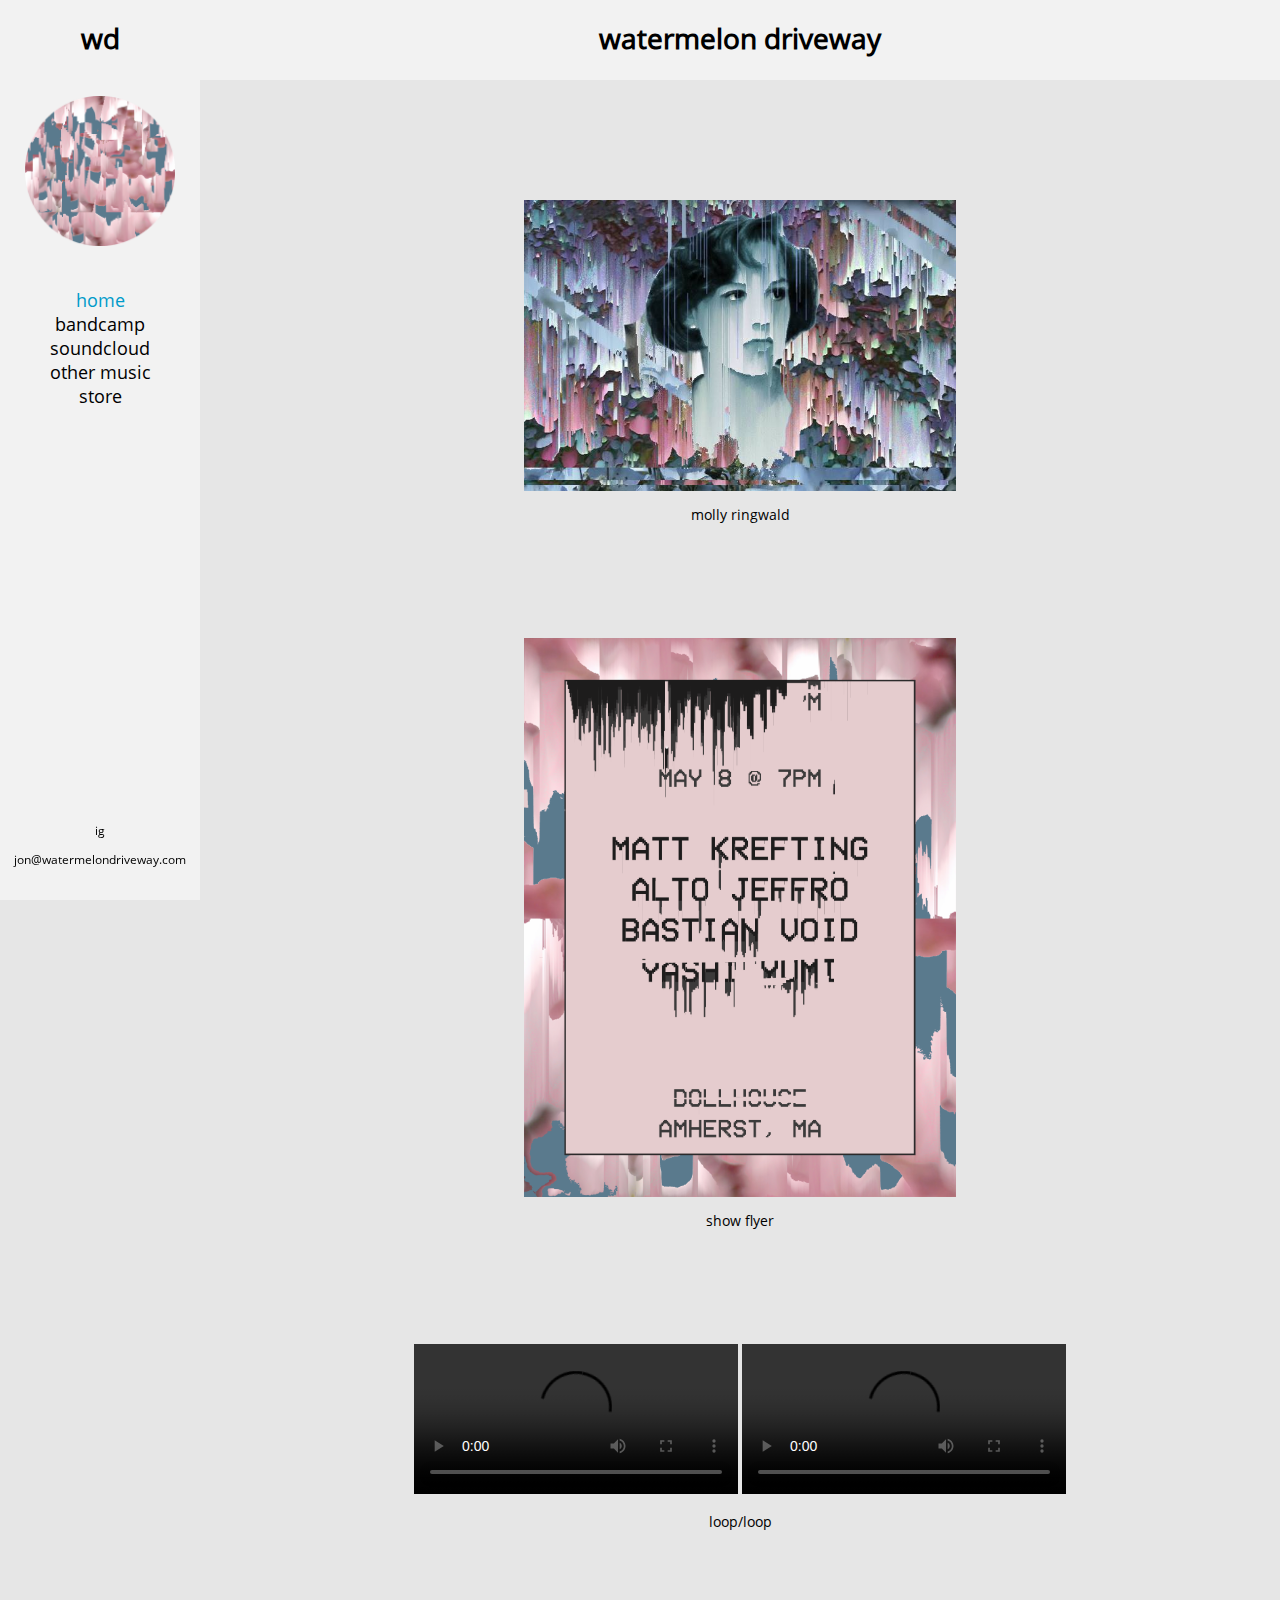
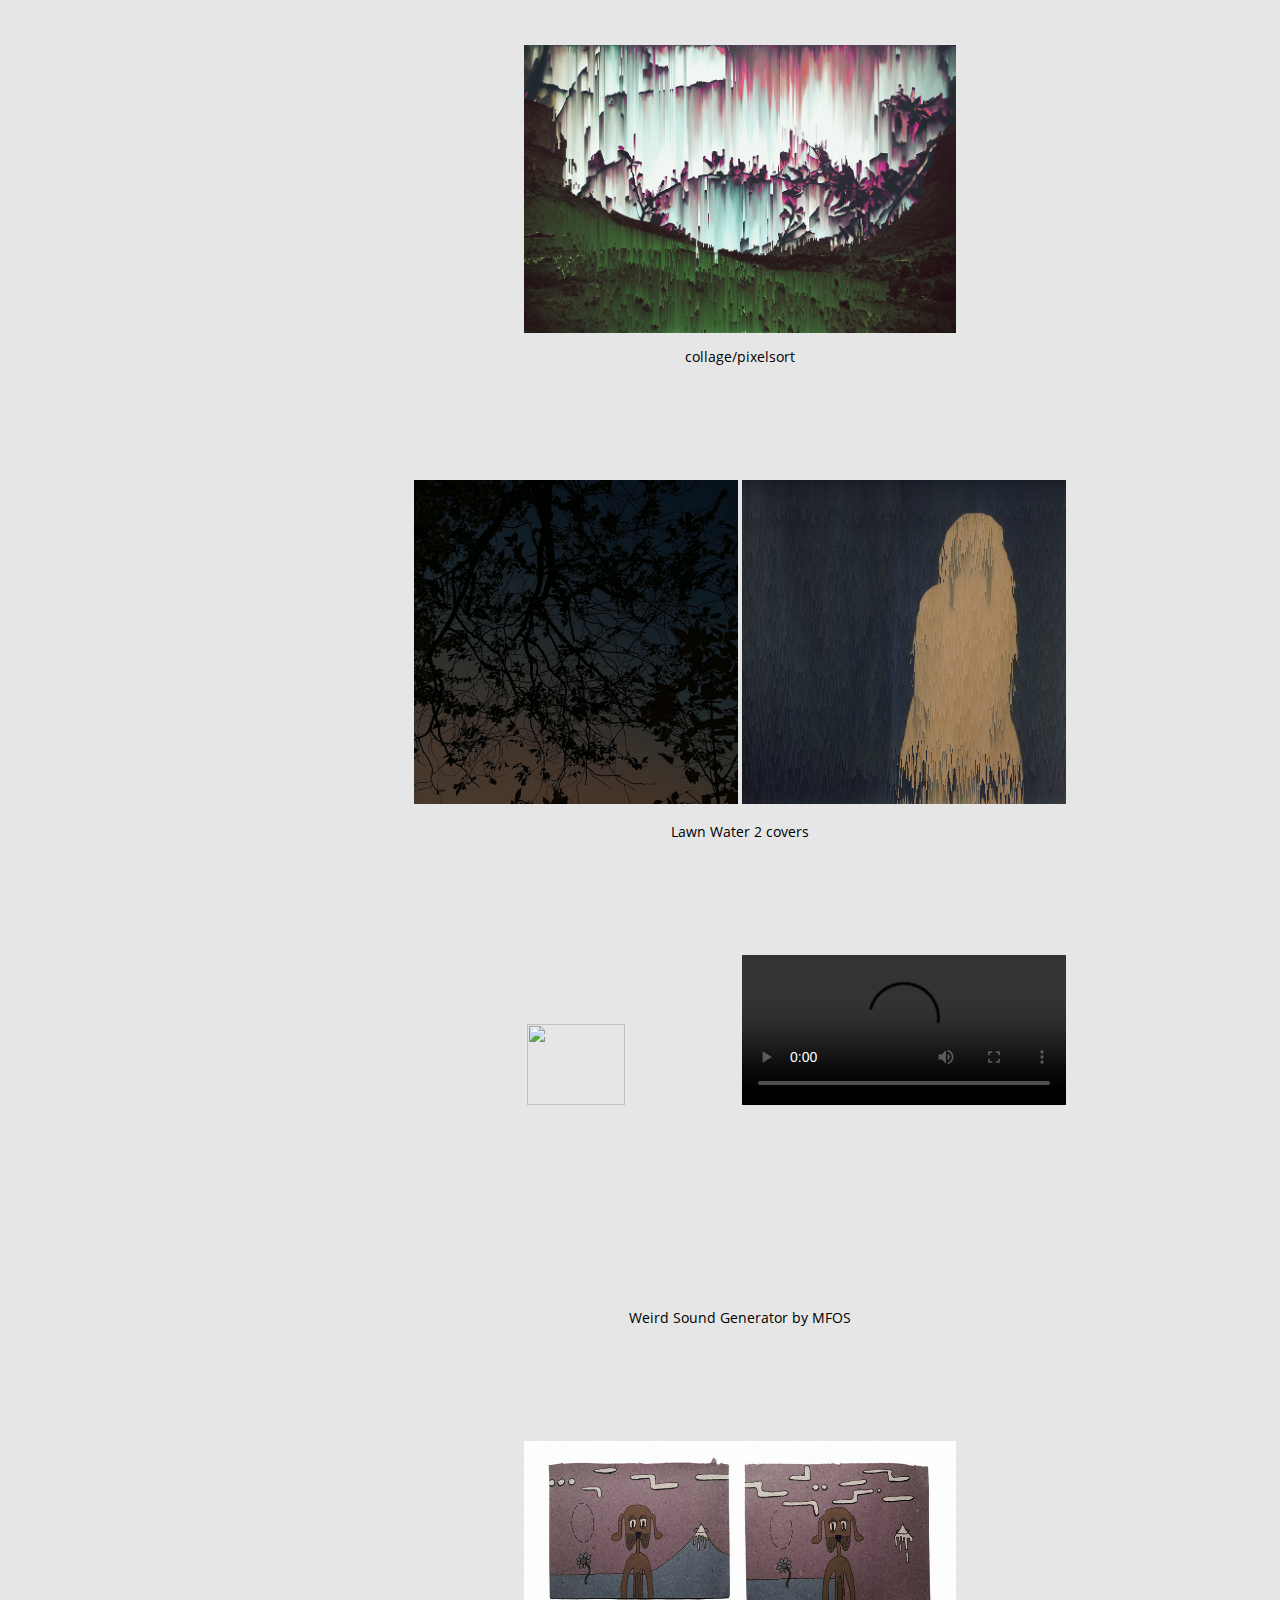
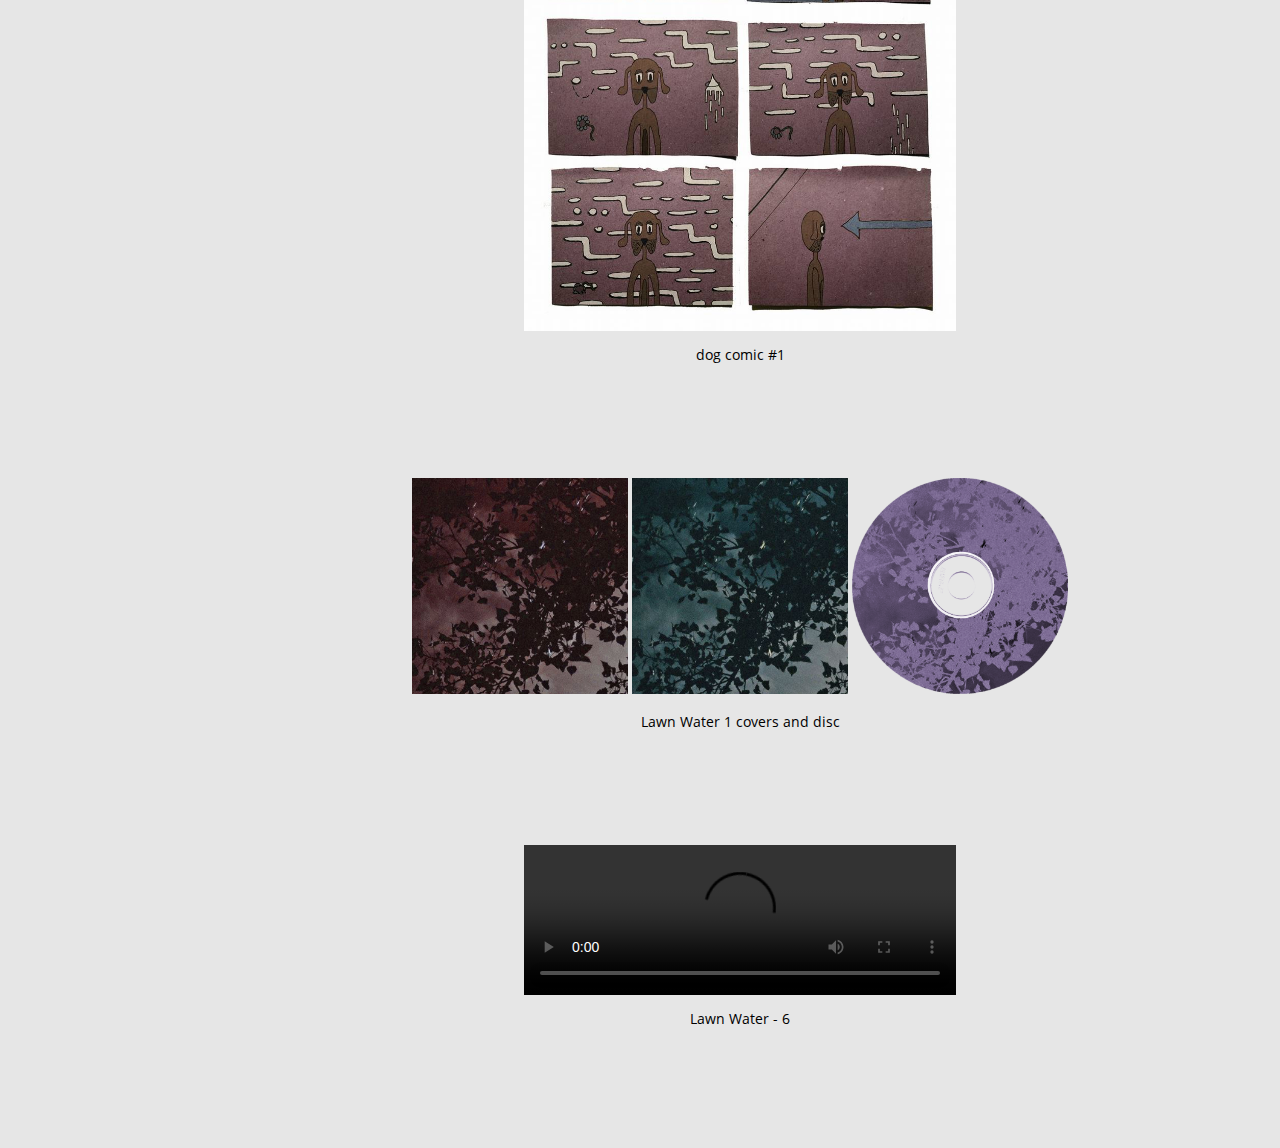
==== index.html @ d40a21fe "change" ====
<html>

<head>

    <title>watermelon driveway</title>

    <link rel="stylesheet" type="text/css" href="style.css">
    <link rel="stylesheet" type="text/css" href="lightbox/source/jquery.fancybox.css?v=2.1.5" >

    <script type="text/javascript" src="http://code.jquery.com/jquery-latest.min.js">
    </script>
    
    <script type="text/javascript" src="lightbox/source/jquery.fancybox.pack.js?v=2.1.5">
    </script>

    <script type="text/javascript">
        $(document).ready(function () {
        $(".fancybox").fancybox();
        });
    </script>

</head>

<body bgcolor="#e6e6e6">
    
    <div id="header">
    
        <h1>watermelon driveway</h1>

    </div>
    
    <div id="parent">

        <div id="sidebar">

            <h1>wd</h1>

                <div id="sbimg">

                    <img src="images/sbi2.png">
                
               </div>
               
                    <p style="font-size: 18">
                    <br><a href="http://watermelondriveway.com"><span class="currentLink">home</span></a>
                    <br><a href="http://www.lawnwater.bandcamp.com/">bandcamp</a>
                    <br><a href="https://soundcloud.com/lawn-water">soundcloud</a>
                    <br><a href="http://music.watermelondriveway.com">other music</a>
                    <br><a href="http://store.watermelondriveway.com">store</a>
                    </p>

                <div id="bottom">

                    <a href="https://www.instagram.com/lawnwater/">ig</a>
                    <p>jon@watermelondriveway.com

                </div>

            </div>

            <div id="main-content">


                <span id="i1">
                <a class="fancybox" href="images/mr.jpg"><img src="images/mr.jpg"></a>
                    
                    <p>molly ringwald<p>


                <span id="i1">
                <a class="fancybox" href="images/flier.png"><img src="images/flier.png"></a>
                    
                    <p>show flyer<p>

                <span id="v2"> 
                <video controls loop preload="auto">
                <source src="videos/dance.mp4" type="video/mp4">
                </video>

                <span id="v2"> 
                <video controls loop preload="auto">
                <source src="videos/dancedrums.mp4" type="video/mp4">
                </video>

                    <p>loop/loop<p>
                                
                <span id="bimg">
                <a class="fancybox" href="images/psl.png"><img src="images/psl.png"></a>
                    
                    <p>collage/pixelsort<p>

                    
                <span id="i2">
                <a class="fancybox" href="images/lawnwater2.jpg"><img src="images/lawnwater2.jpg"></a>
                <a class="fancybox" href="images/girl.jpg"><img src="images/girl.jpg"></a>
                                                
                    <p>Lawn Water 2 covers<p>

                <span id="i2">
                <a class="fancybox" href="images/wsg.jpg"><img src="images/wsg.jpg"></a>
                                                       


                <span id="v2"> 
                <video controls loop preload="auto">
                <source src="videos/wsg.mov" type="video/mp4">
                </video>
                                                 <p>Weird Sound Generator by MFOS<p>                       
                <span id="i1">
                <a class="fancybox" href="images/dogcomic.jpg"><img src="images/dogcomic.jpg"></a>
                                                       
                    <p>dog comic #1<p>
                    
                <span id="i3">  
                <a class="fancybox" href="images/albumartred.png"><img src="images/albumartred.png"></a>
                <a class="fancybox" href="images/albumartblue.png"><img src="images/albumartblue.png"></a>
                <a class="fancybox" href="images/disccover.png"><img src="images/disccover.png"></a>
                                                            
                 <p>Lawn Water 1 covers and disc<p>

                <span id="v1">                                                         
                <video controls preload="auto">
                <source src="videos/lawnwater-6.mp4" type="video/mp4">
                </video>
                    
                <p>Lawn Water - 6<p>

            </div>

        </div>

    </div>

</body>

</html>
---- style.css ----
@font-face { 
    font-family: Open Sans; 
    src: url('OpenSans-Regular.ttf'); 
} 

body {
    padding    : 0;
    margin     : 0;
    text-align : center;
    font-family: 'Open Sans', serif;
    font-size: 14px;
    padding-top: 0;
}

#header {
    position        : absolute;
    top             : 0px;
    left            : 200px;
    right           : 0px;
    height          : 80px;
    background-color: #f2f2f2;
}

#sidebar {
    position        : fixed;
    text-align      : center;
    padding-top     : 0;
    top             : 0px;
    left            : 0px;
    bottom          : 0px;
    width           : 200px;
    background-color: #f2f2f2;
}

#parent {
    margin-top      : 0px;
    margin-bottom   : 120px;
    margin-left     : 200px;
    background-color: #e6e6e6;
}

#main-content {
    margin-top: 100px;
}


#bottom {
    position  : fixed;
    bottom    : 20px;
    text-align: center;
    width     : 200px;
    font-size : 12;
}

#footer {
    text-align: center;
    background:#f2f2f2;
    width:100%;
    height:30px;
    position:fixed;
    bottom:0;
    left:100px;
    right: 200px;
}


#store div {
    display: inline-block;
    margin: 0px;
    width: 300;
    height: 300;
    }

.hidden {
    display: none;
}







img {
    width: 80%;
    margin-top: 30px;
}

#sbimg img {
    width        : 150 !important;
    height       : 150 !important;
    margin-top   : 20 !important;
    margin-bottom: 0 !important;
}

#i1 img {
    margin-top: 100px;
    width: 40%
}

#i2 img {
    margin-top: 100px;
    width: 30%
}

#i3 img {
    margin-top: 100px;
    width: 20%
}

#im img {
    width: 20%
}



table {
    display: inline-block;
    width: 50%;
    max-width: 50%;
    text-align: left;
    padding-bottom: 50;

}

#ti img {
    width:200px; height:auto;
}



td, th {
  width: 50%;
  padding: 20px;
}



#v1 video {
    margin-top: 100;
    width: 40%;
}

#v2 video {
    margin-top: 100;
    width: 30%;
}



audio {
    width: 80%;
    background-color: #f2f2f2;
}



a:link {
    color          : #000;
    text-decoration: none;
}

a:visited {
    color: #000;
}

a:hover {
    color: #009BCA;
}

.currentLink {
    color: #009BCA;
}
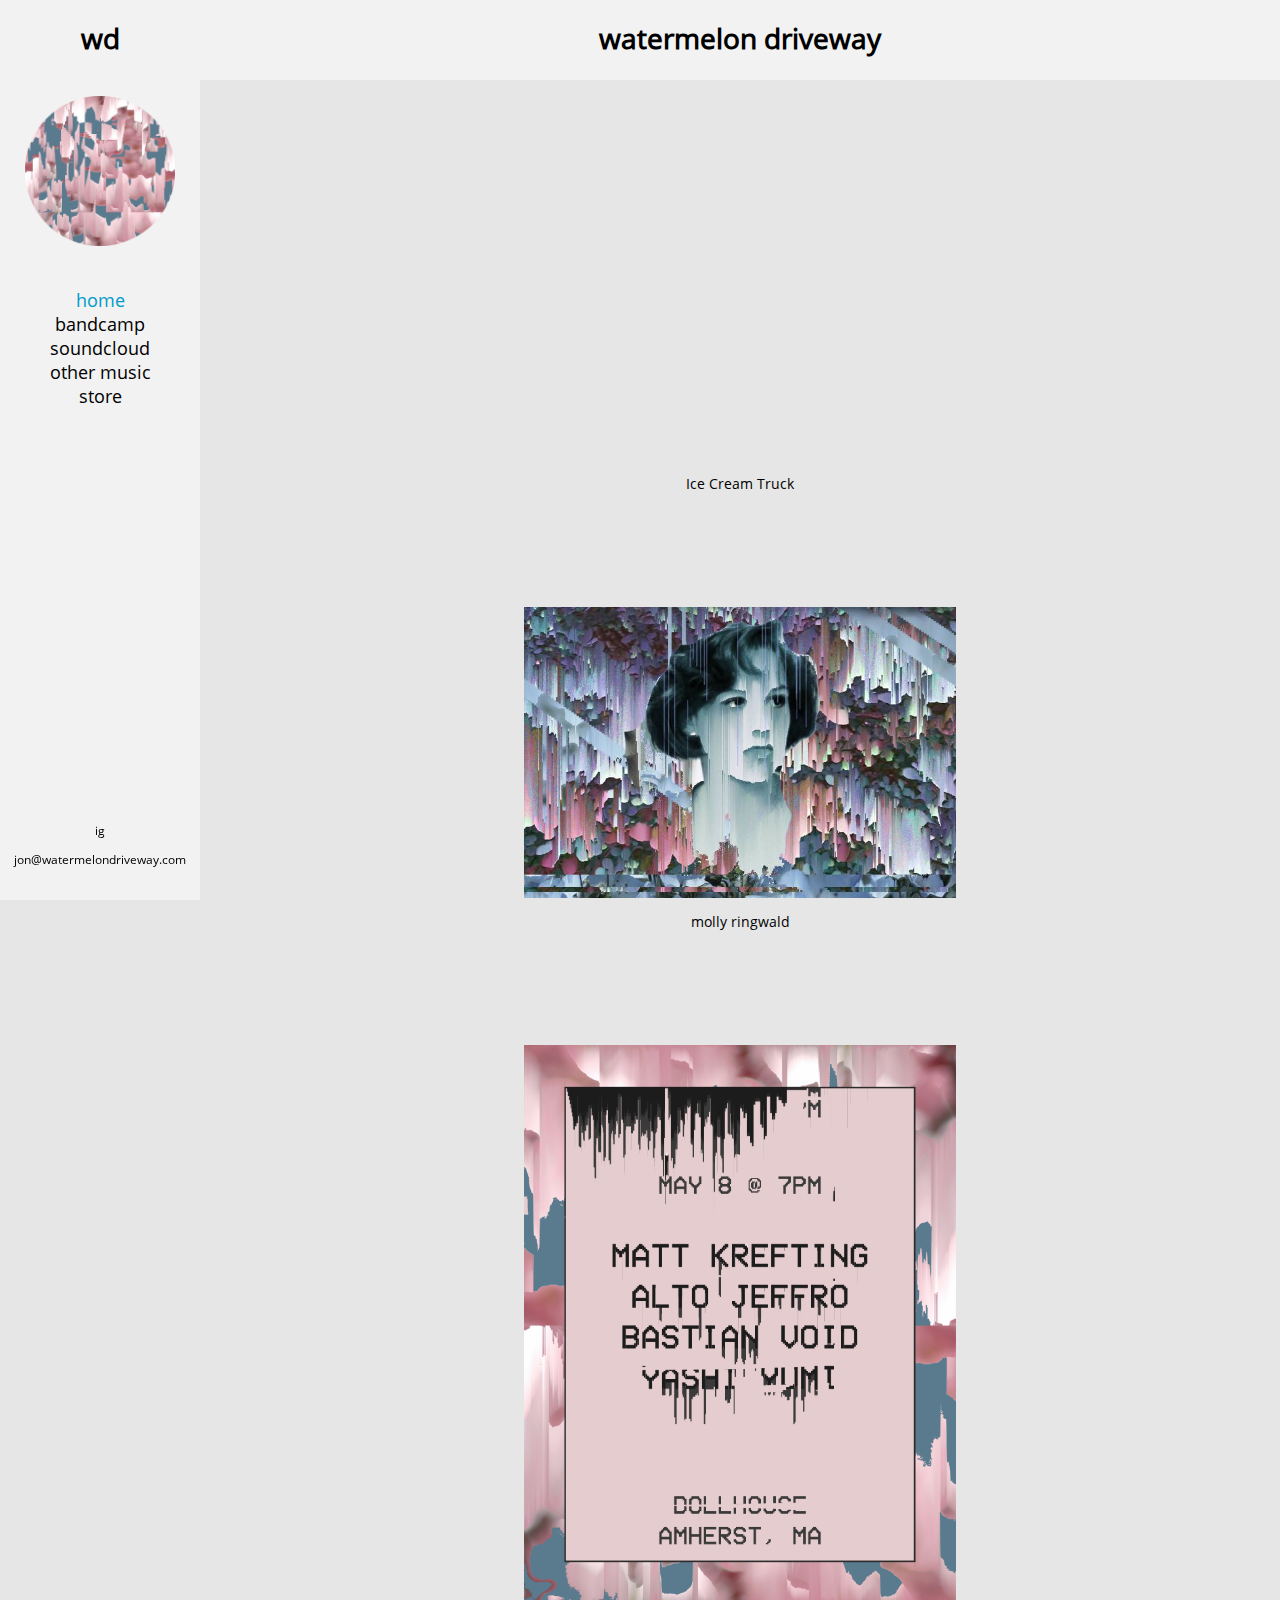
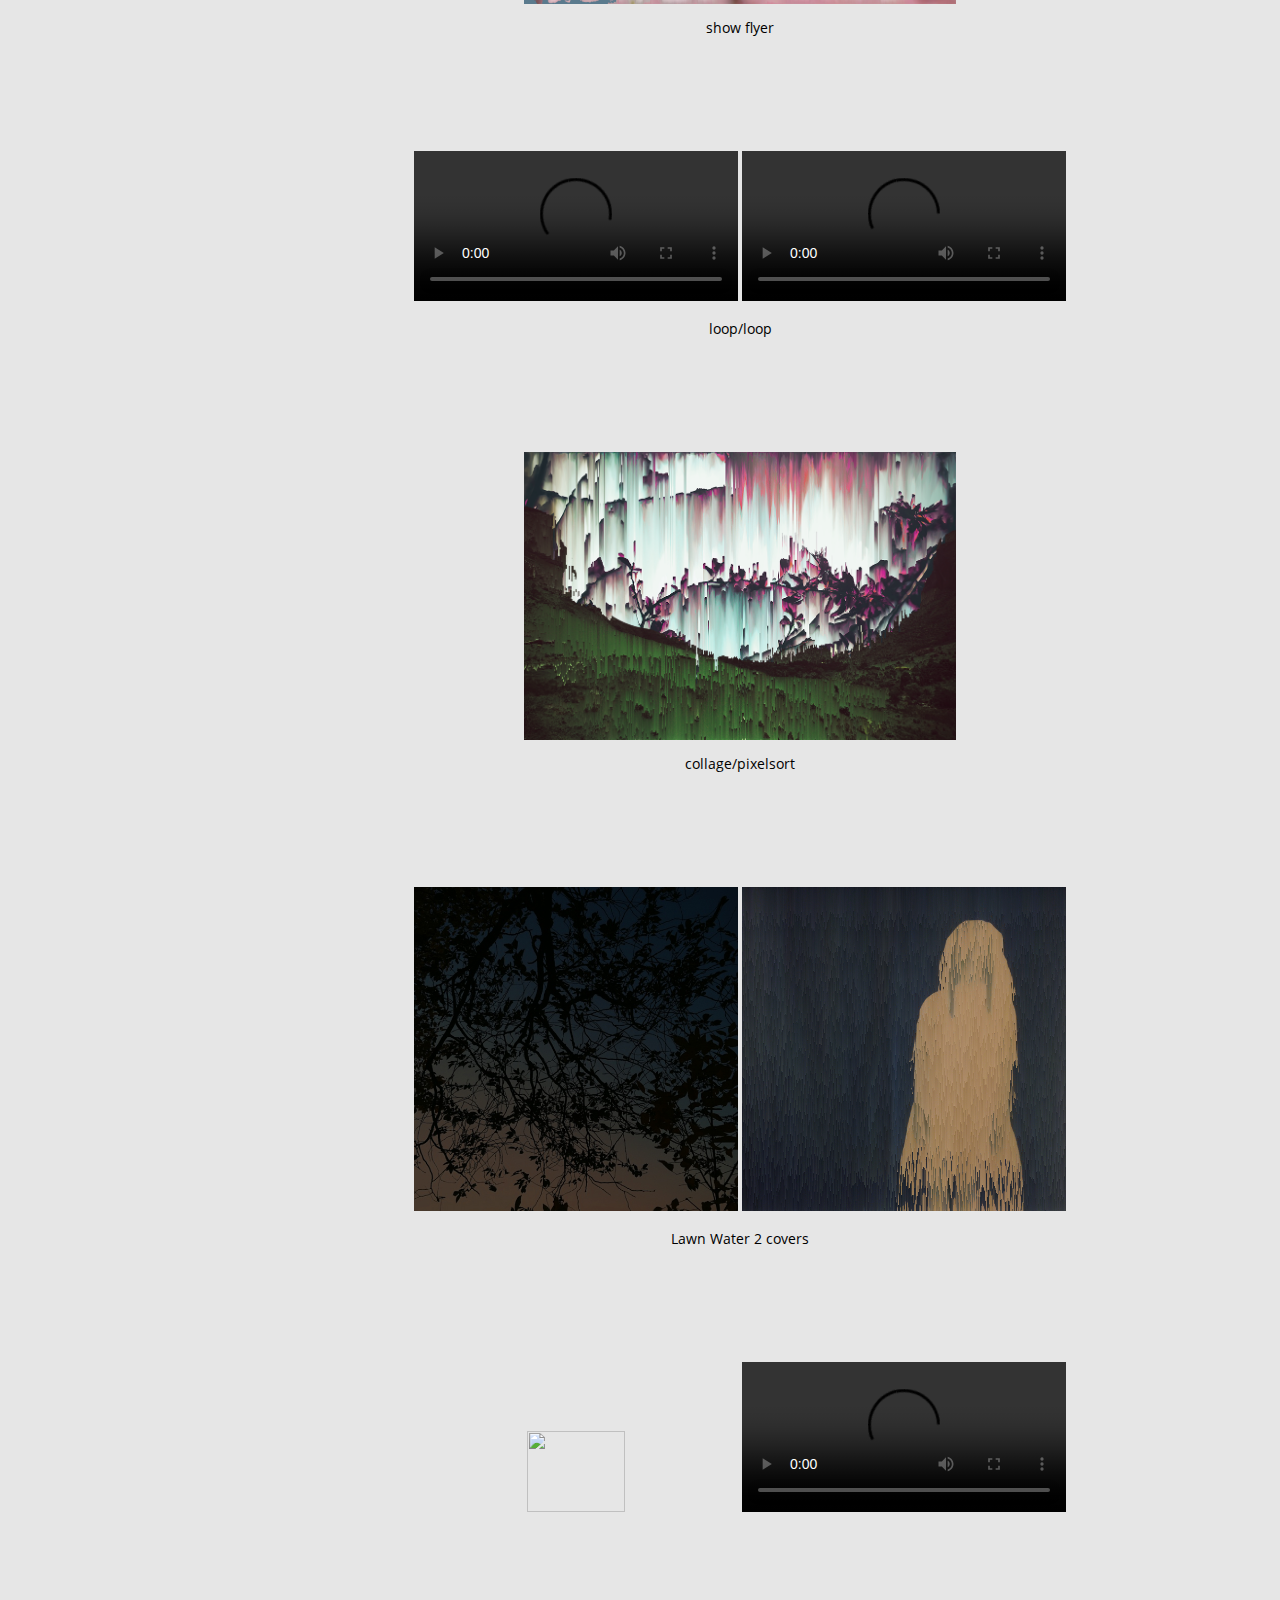
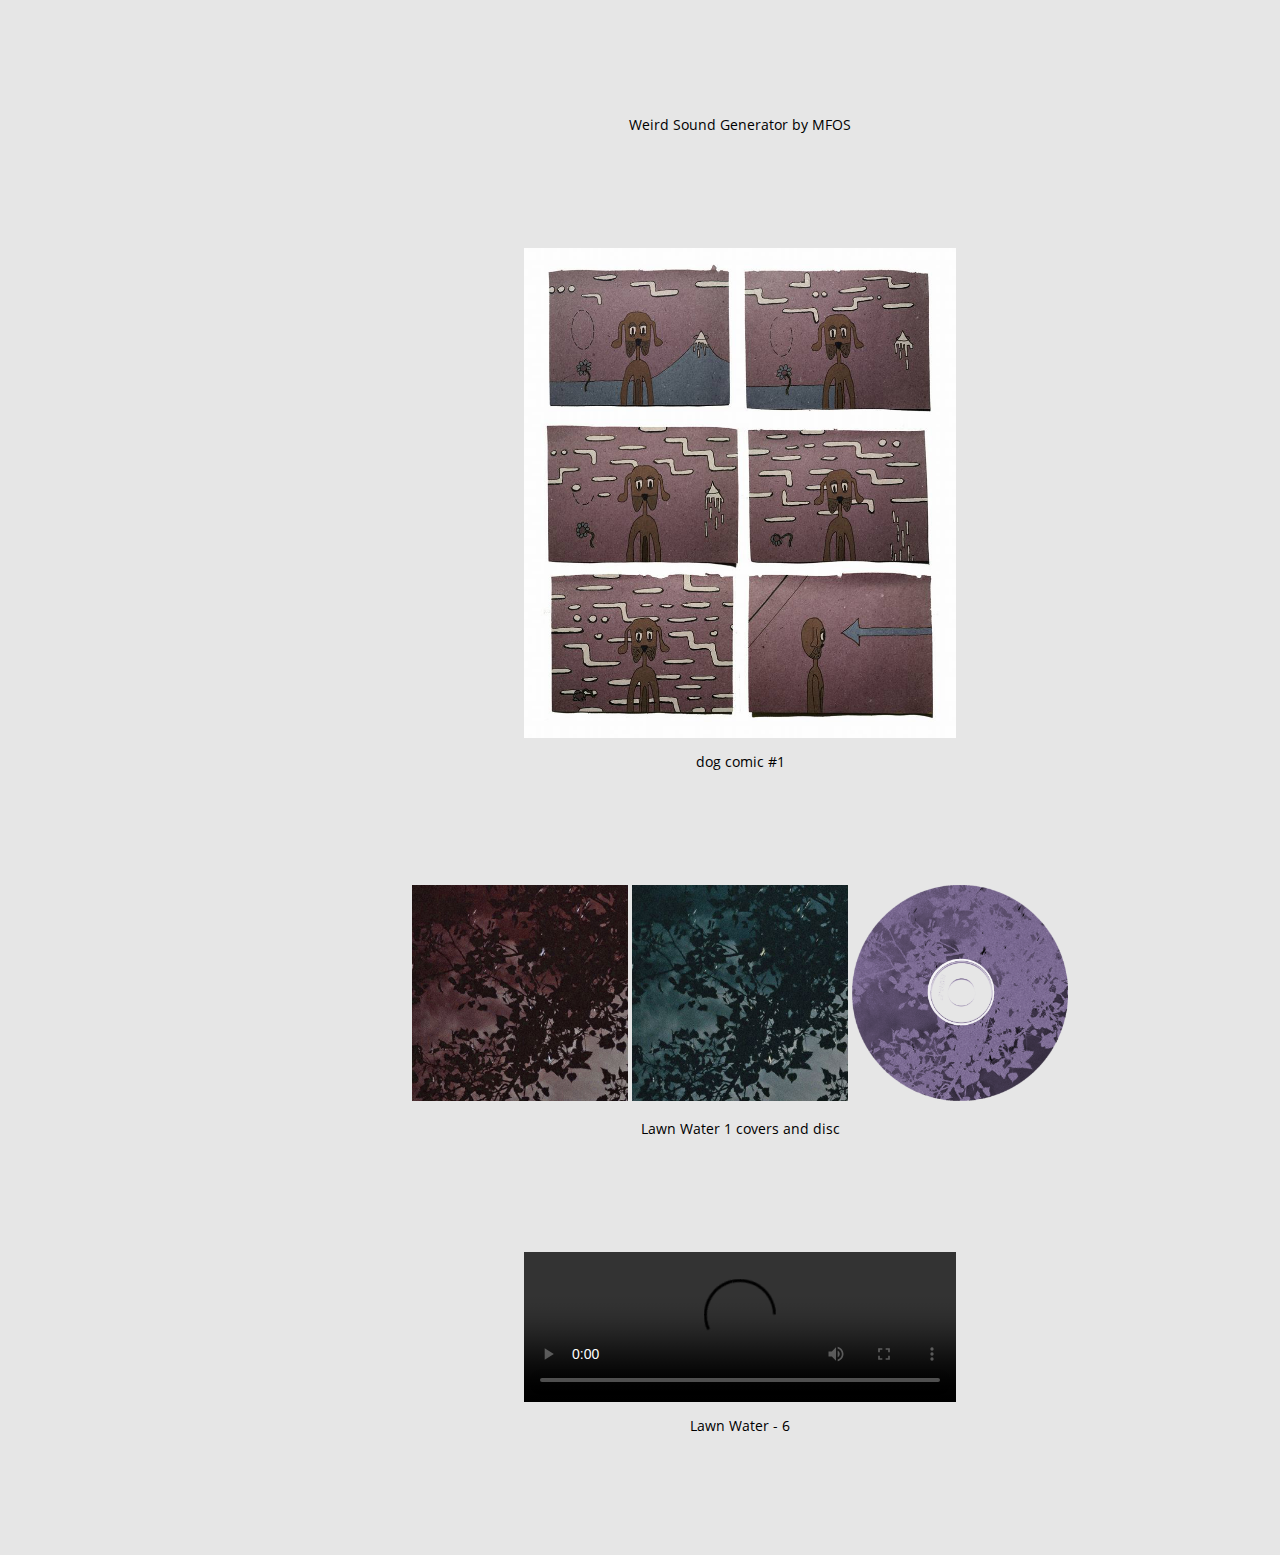
==== commit 17a25d58: "change" ====
--- a/index.html
+++ b/index.html
@@ -29,7 +29,7 @@
 
     </div>
     
-    <div id="parent">
+        <div id="parent">
 
         <div id="sidebar">
 
@@ -61,6 +61,16 @@
             <div id="main-content">
 
 
+
+
+                                                                        
+                
+                <iframe width="40%" height="40%" src="https://www.youtube.com/embed/bNFXqXHmXXs" frameborder="0" allowfullscreen></iframe>
+                
+                    
+                <p>Ice Cream Truck<p>
+
+
                 <span id="i1">
                 <a class="fancybox" href="images/mr.jpg"><img src="images/mr.jpg"></a>
                     
@@ -84,7 +94,7 @@
 
                     <p>loop/loop<p>
                                 
-                <span id="bimg">
+                <span id="i1">
                 <a class="fancybox" href="images/psl.png"><img src="images/psl.png"></a>
                     
                     <p>collage/pixelsort<p>
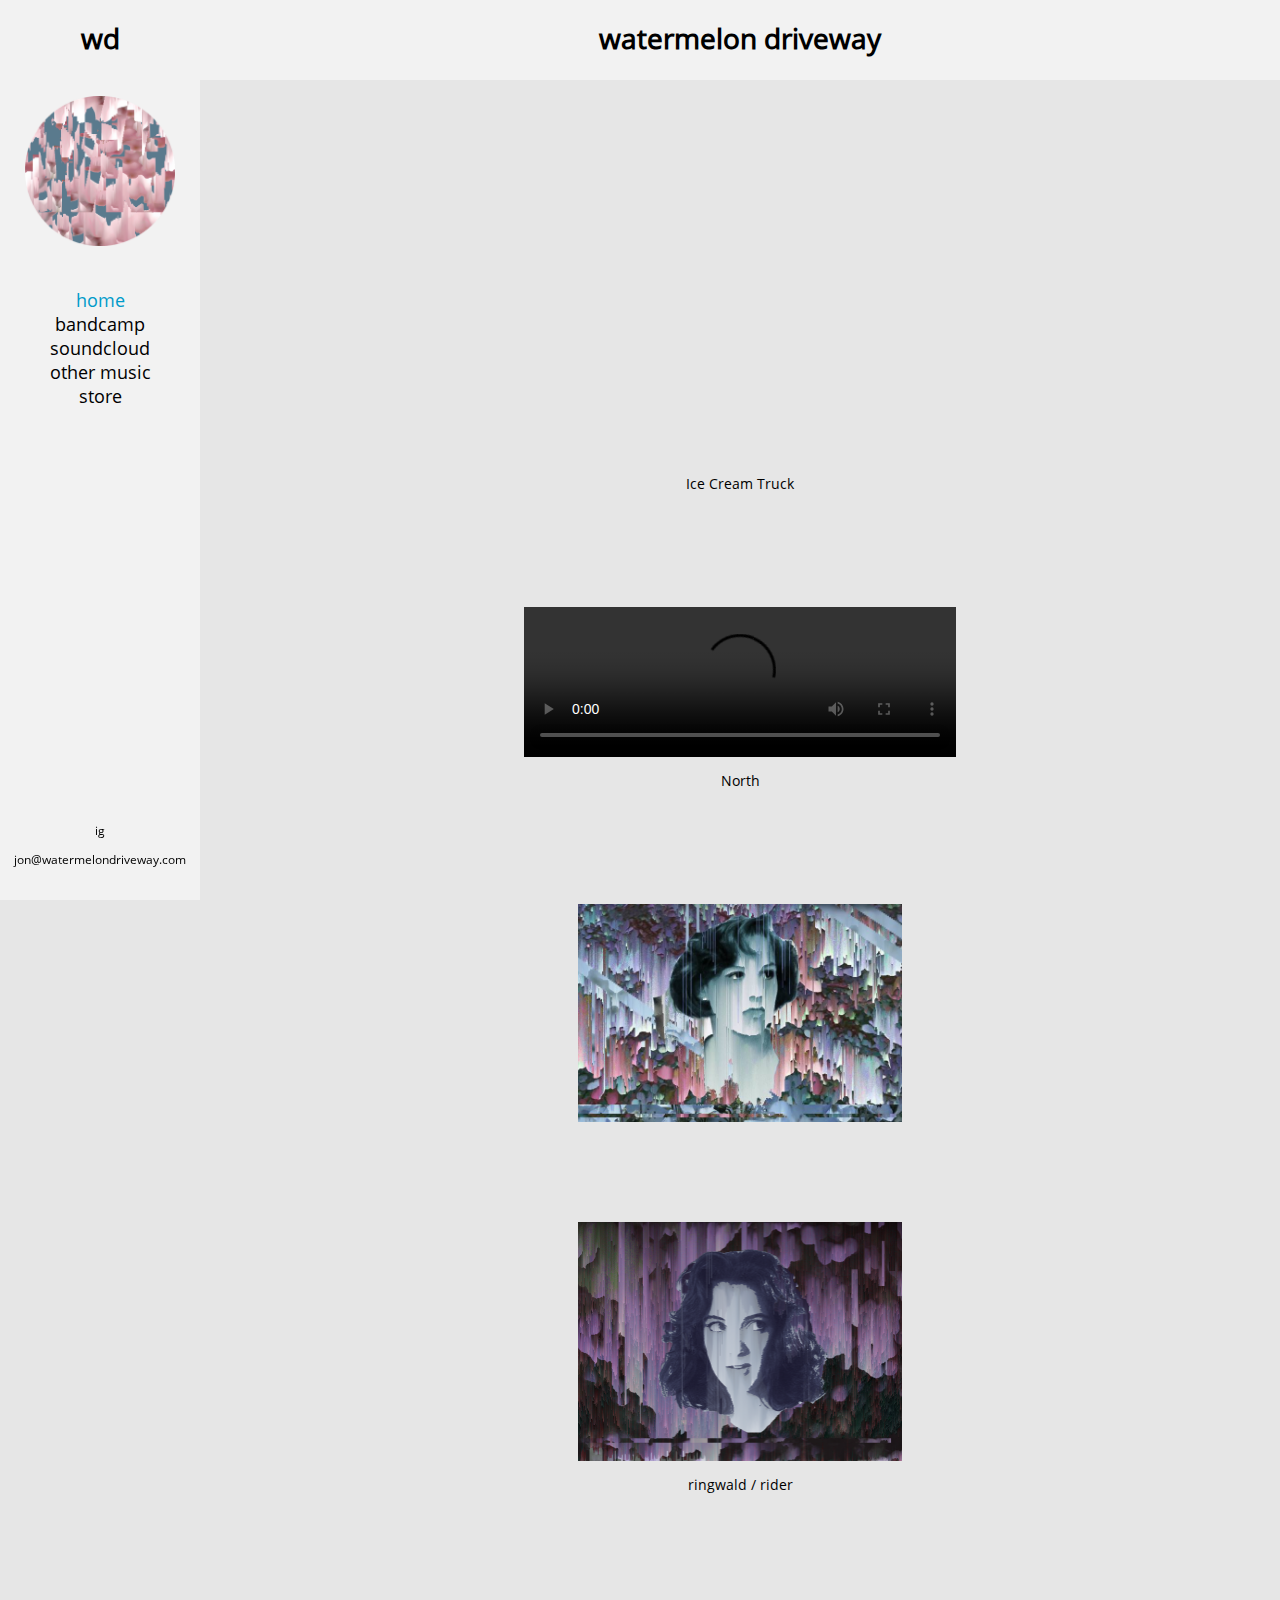
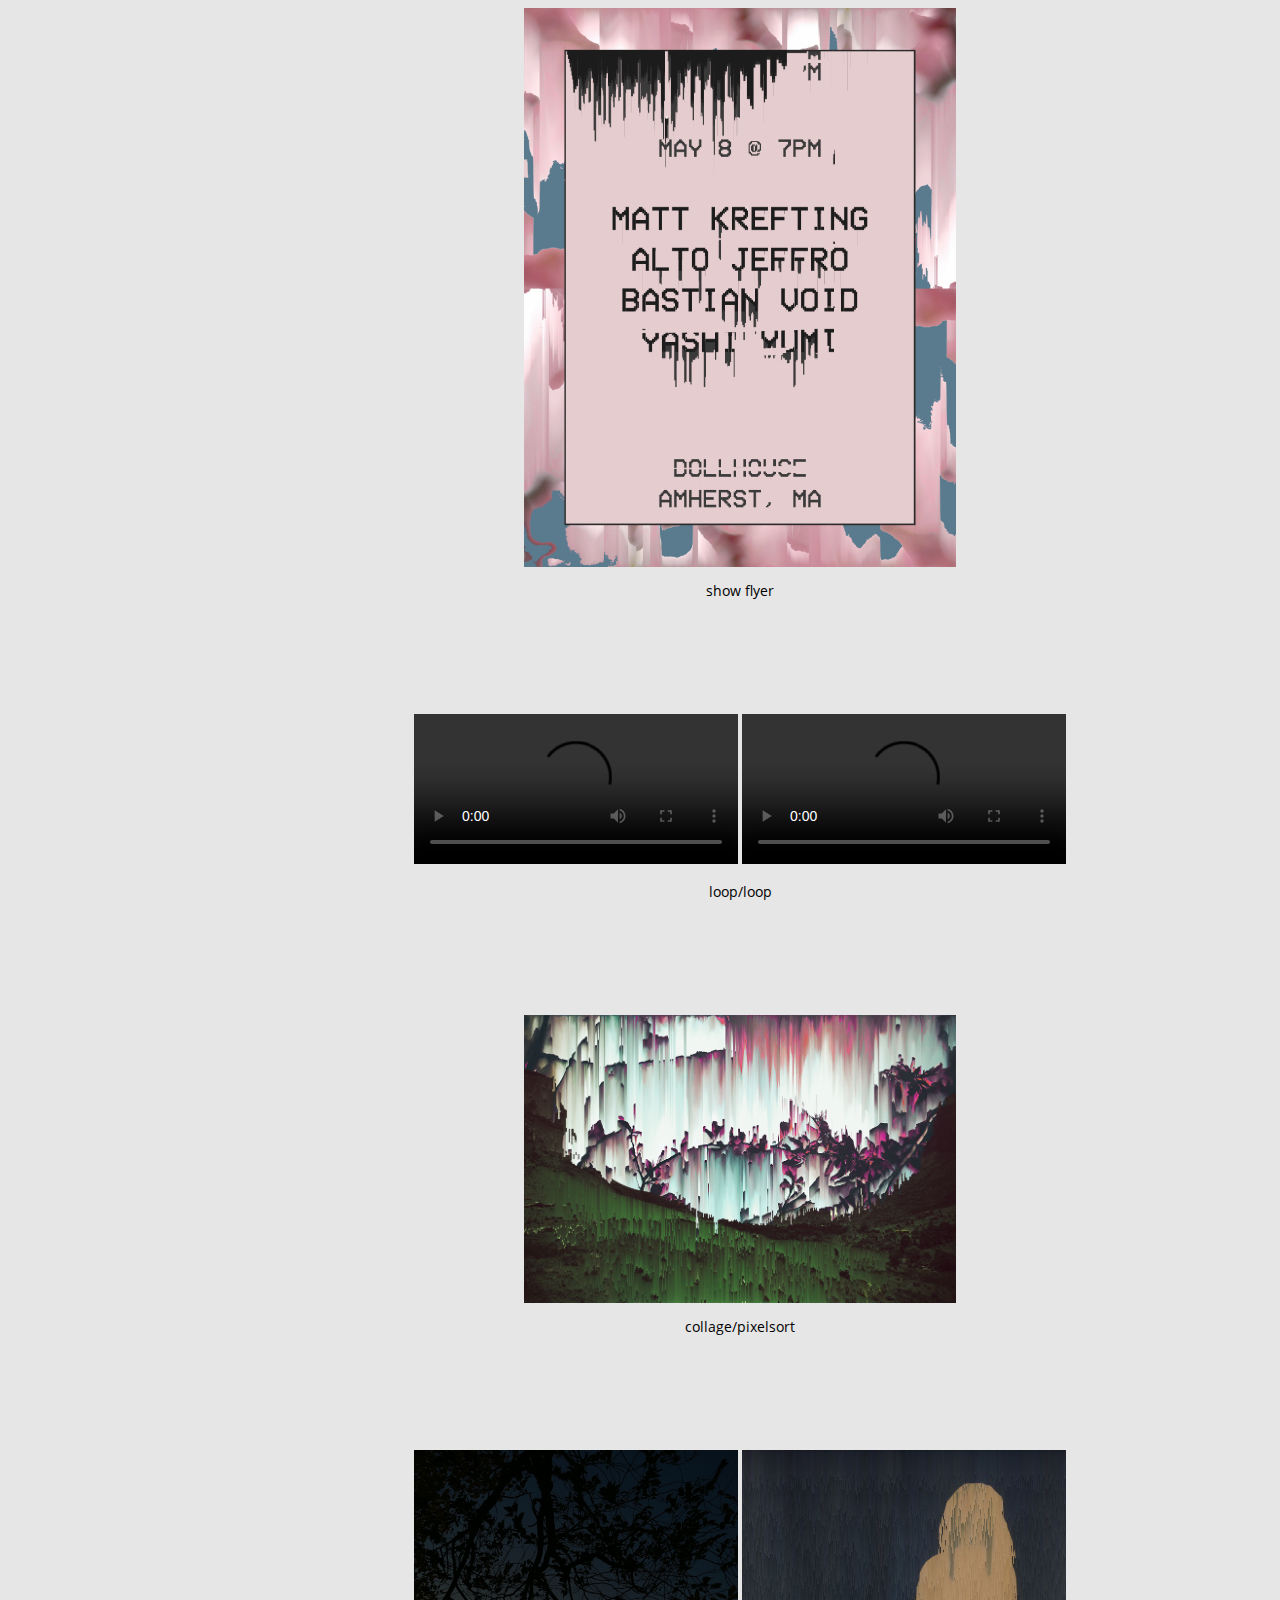
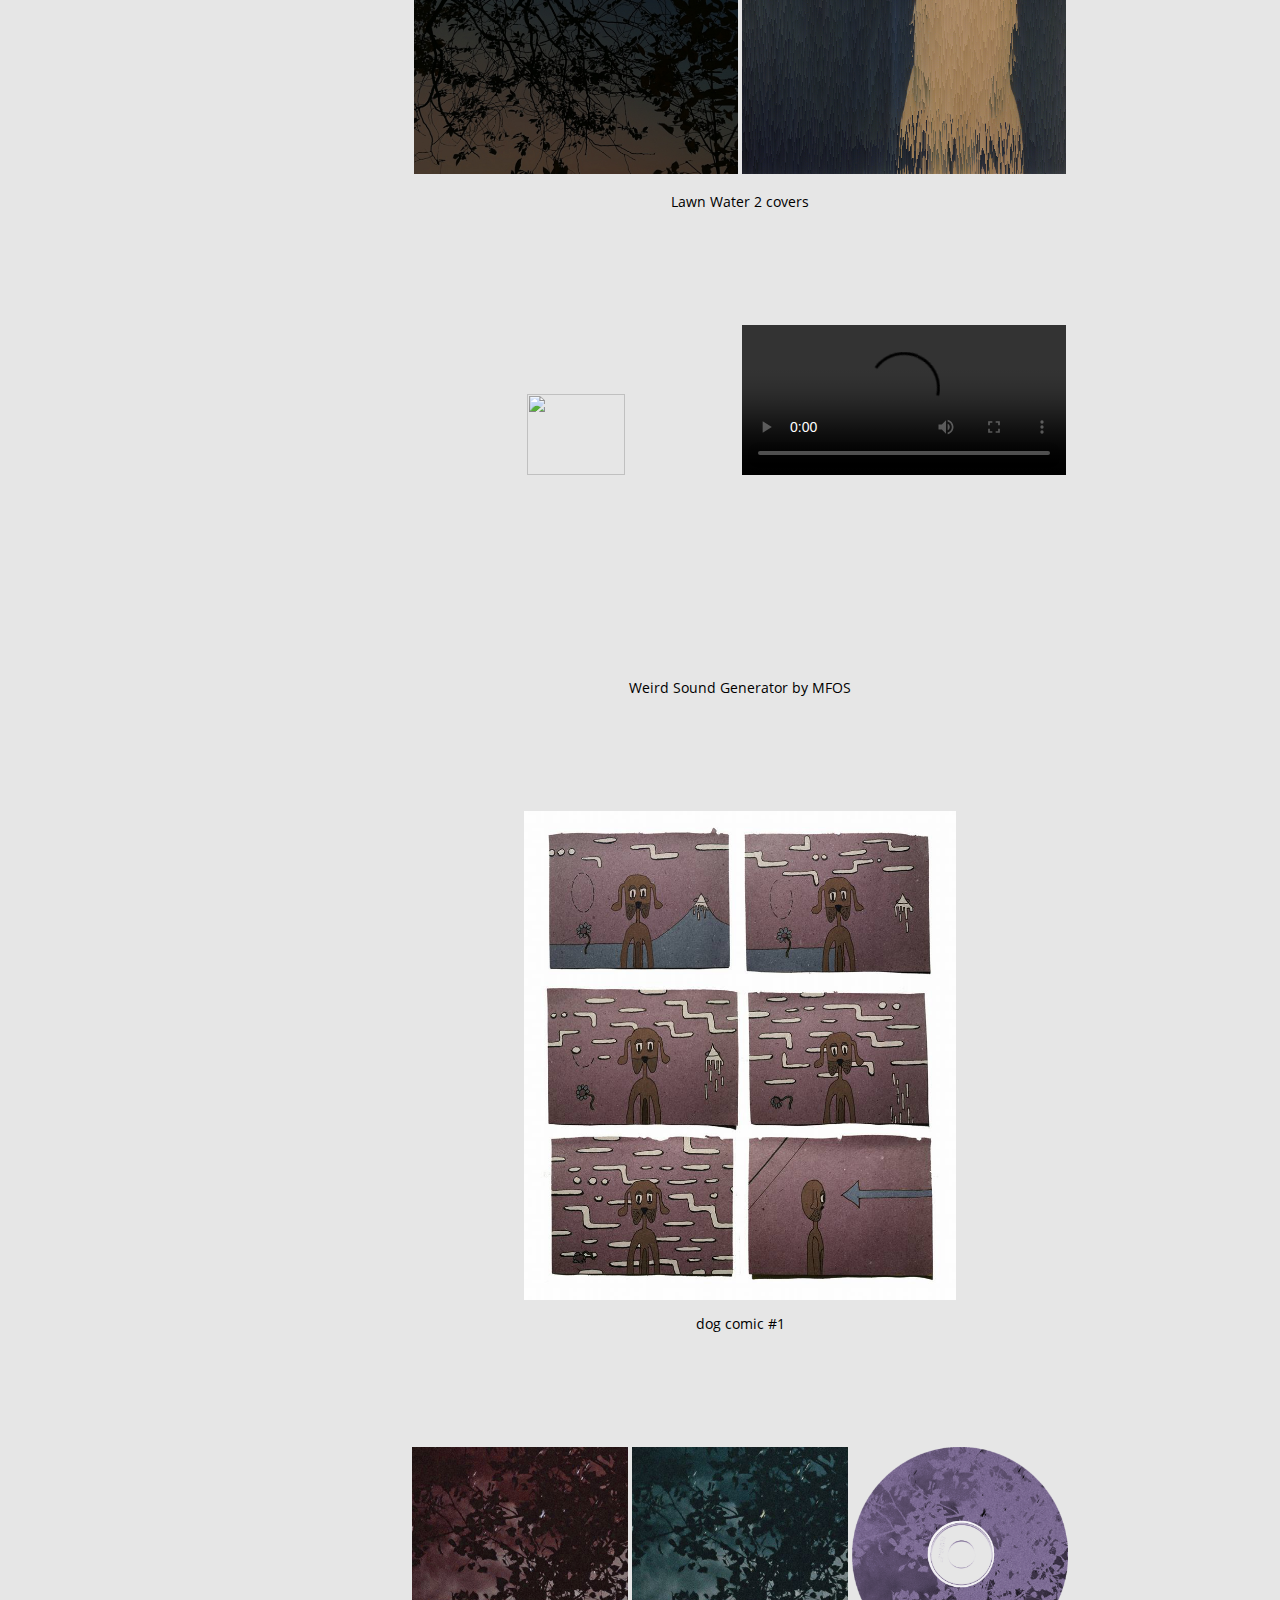
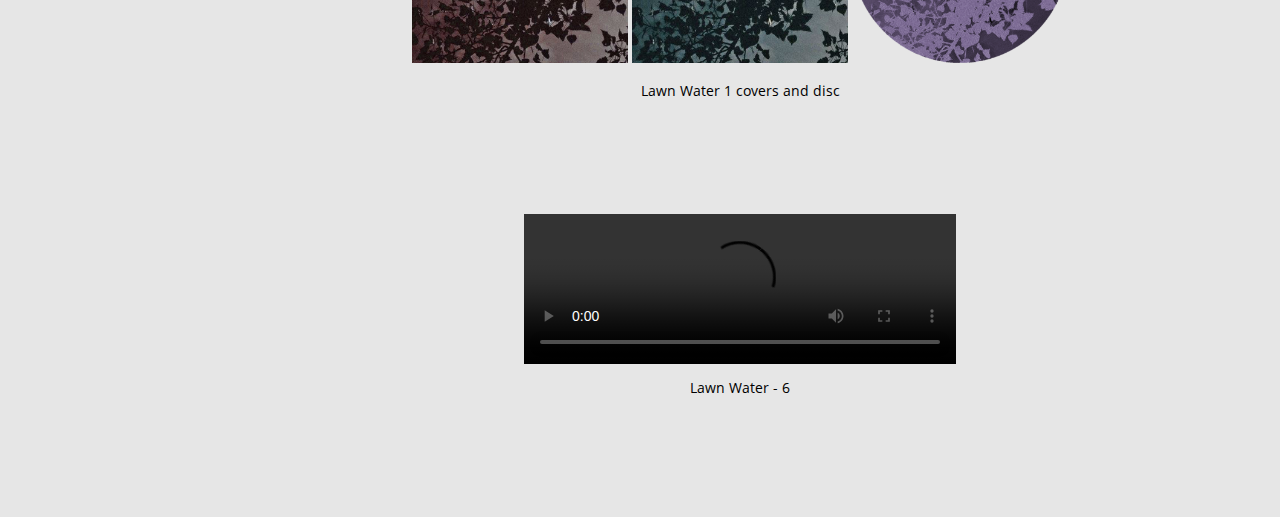
==== commit 09f47601: "change" ====
--- a/index.html
+++ b/index.html
@@ -71,10 +71,18 @@
                 <p>Ice Cream Truck<p>
 
 
-                <span id="i1">
-                <a class="fancybox" href="images/mr.jpg"><img src="images/mr.jpg"></a>
+                <span id="v1">                                                         
+                <video controls loop preload="auto">
+                <source src="videos/north.mp4" type="video/mp4">
+                </video>
                     
-                    <p>molly ringwald<p>
+                <p>North<p>
+
+
+                <span id="i2">
+                <a class="fancybox" href="images/mr.jpg"><img src="images/mr.jpg"></a><br>
+                <a class="fancybox" href="images/rider2.png"><img src="images/rider2.png"></a>
+                    <p>ringwald / rider<p>
 
 
                 <span id="i1">
--- a/style.css
+++ b/style.css
@@ -74,10 +74,6 @@
 .hidden {
     display: none;
 }
-
-
-
-
 
 
 
@@ -172,3 +168,18 @@
     color: #009BCA;
 }
 
+
+
+
+
+
+
+
+
+
+
+
+
+
+
+
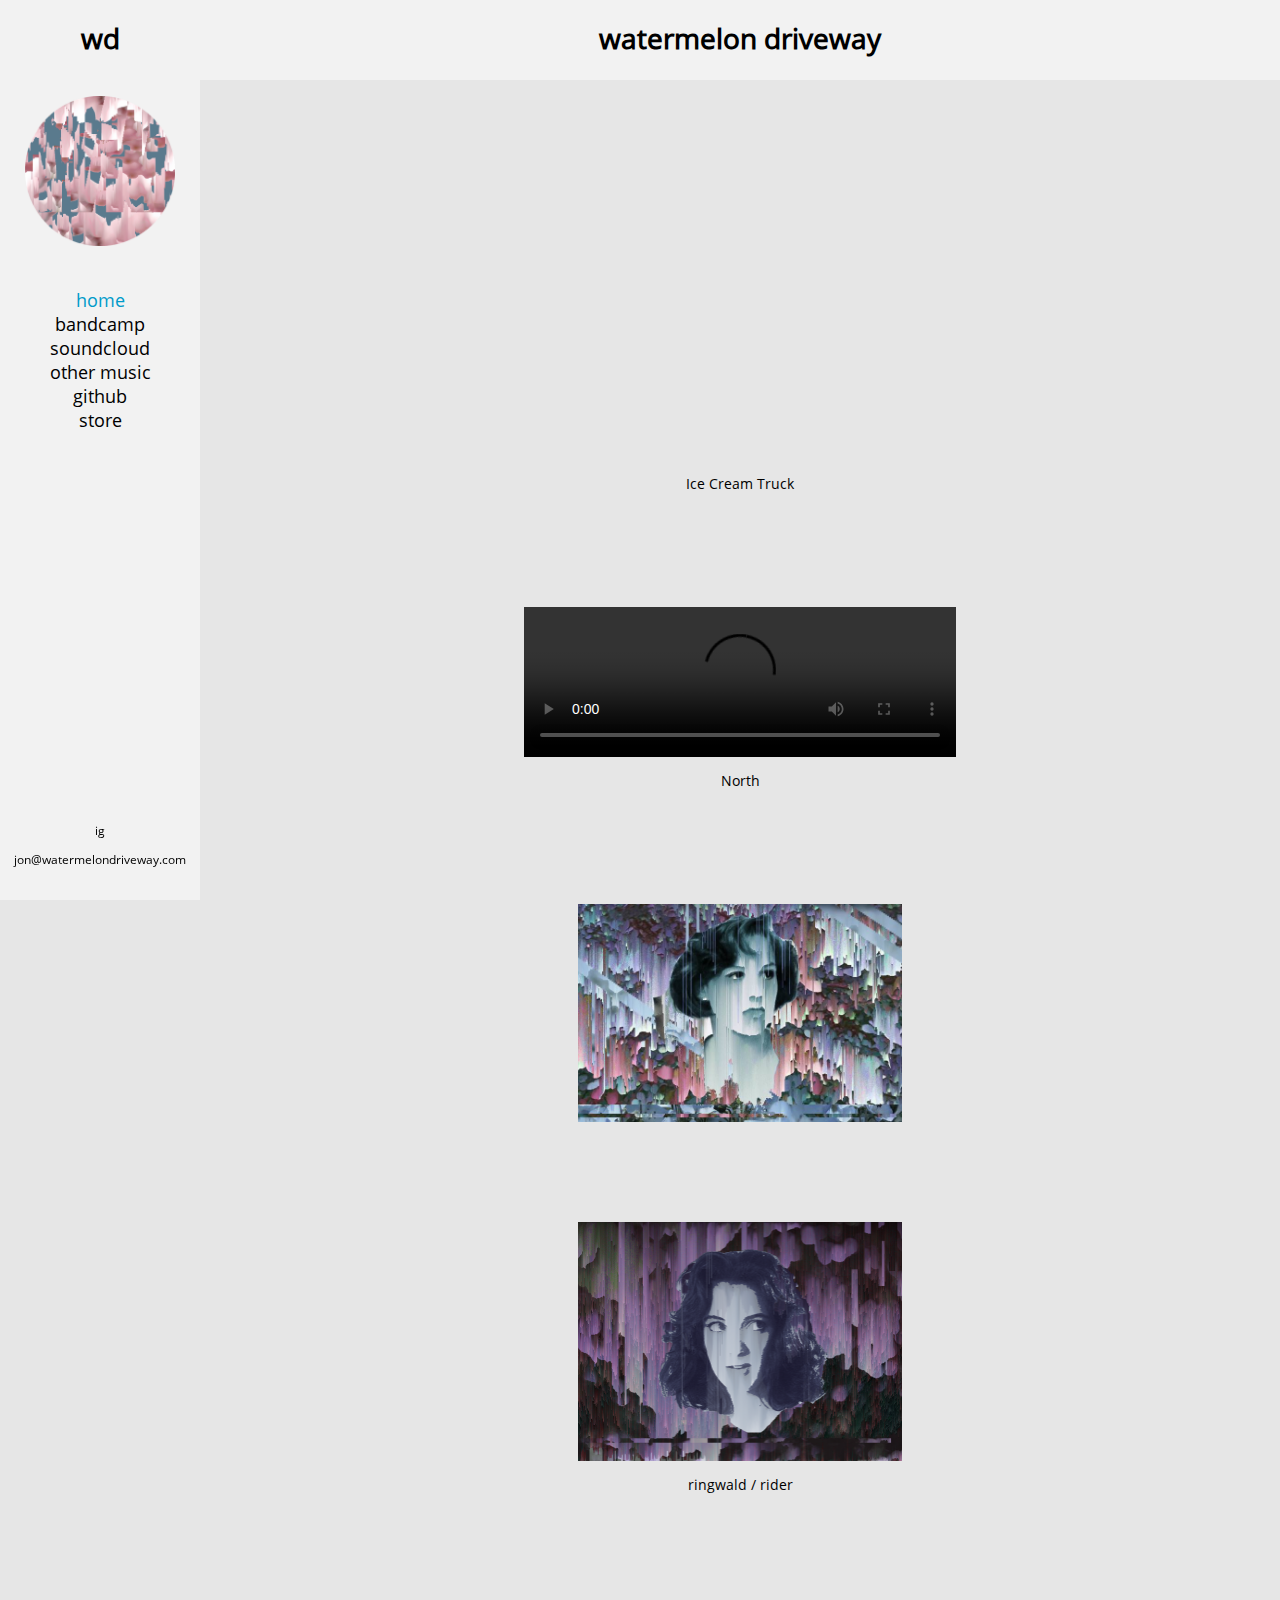
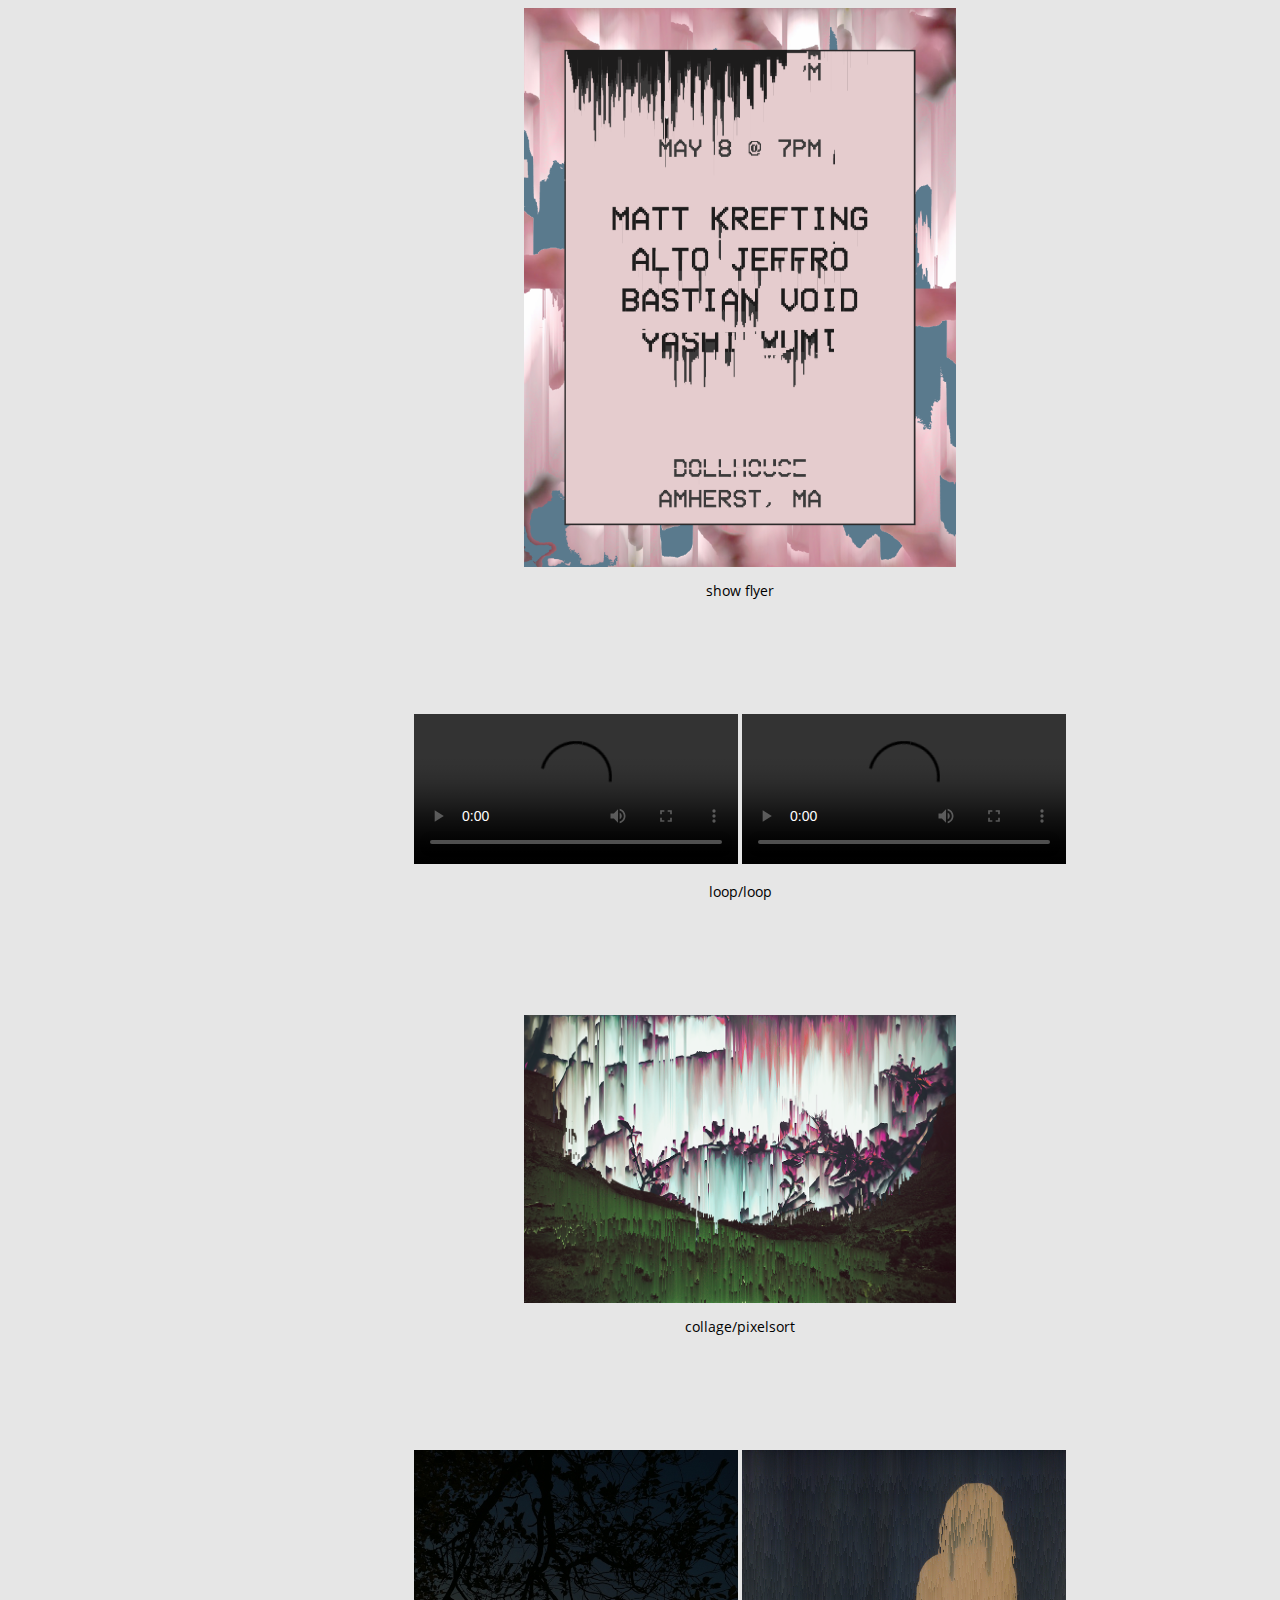
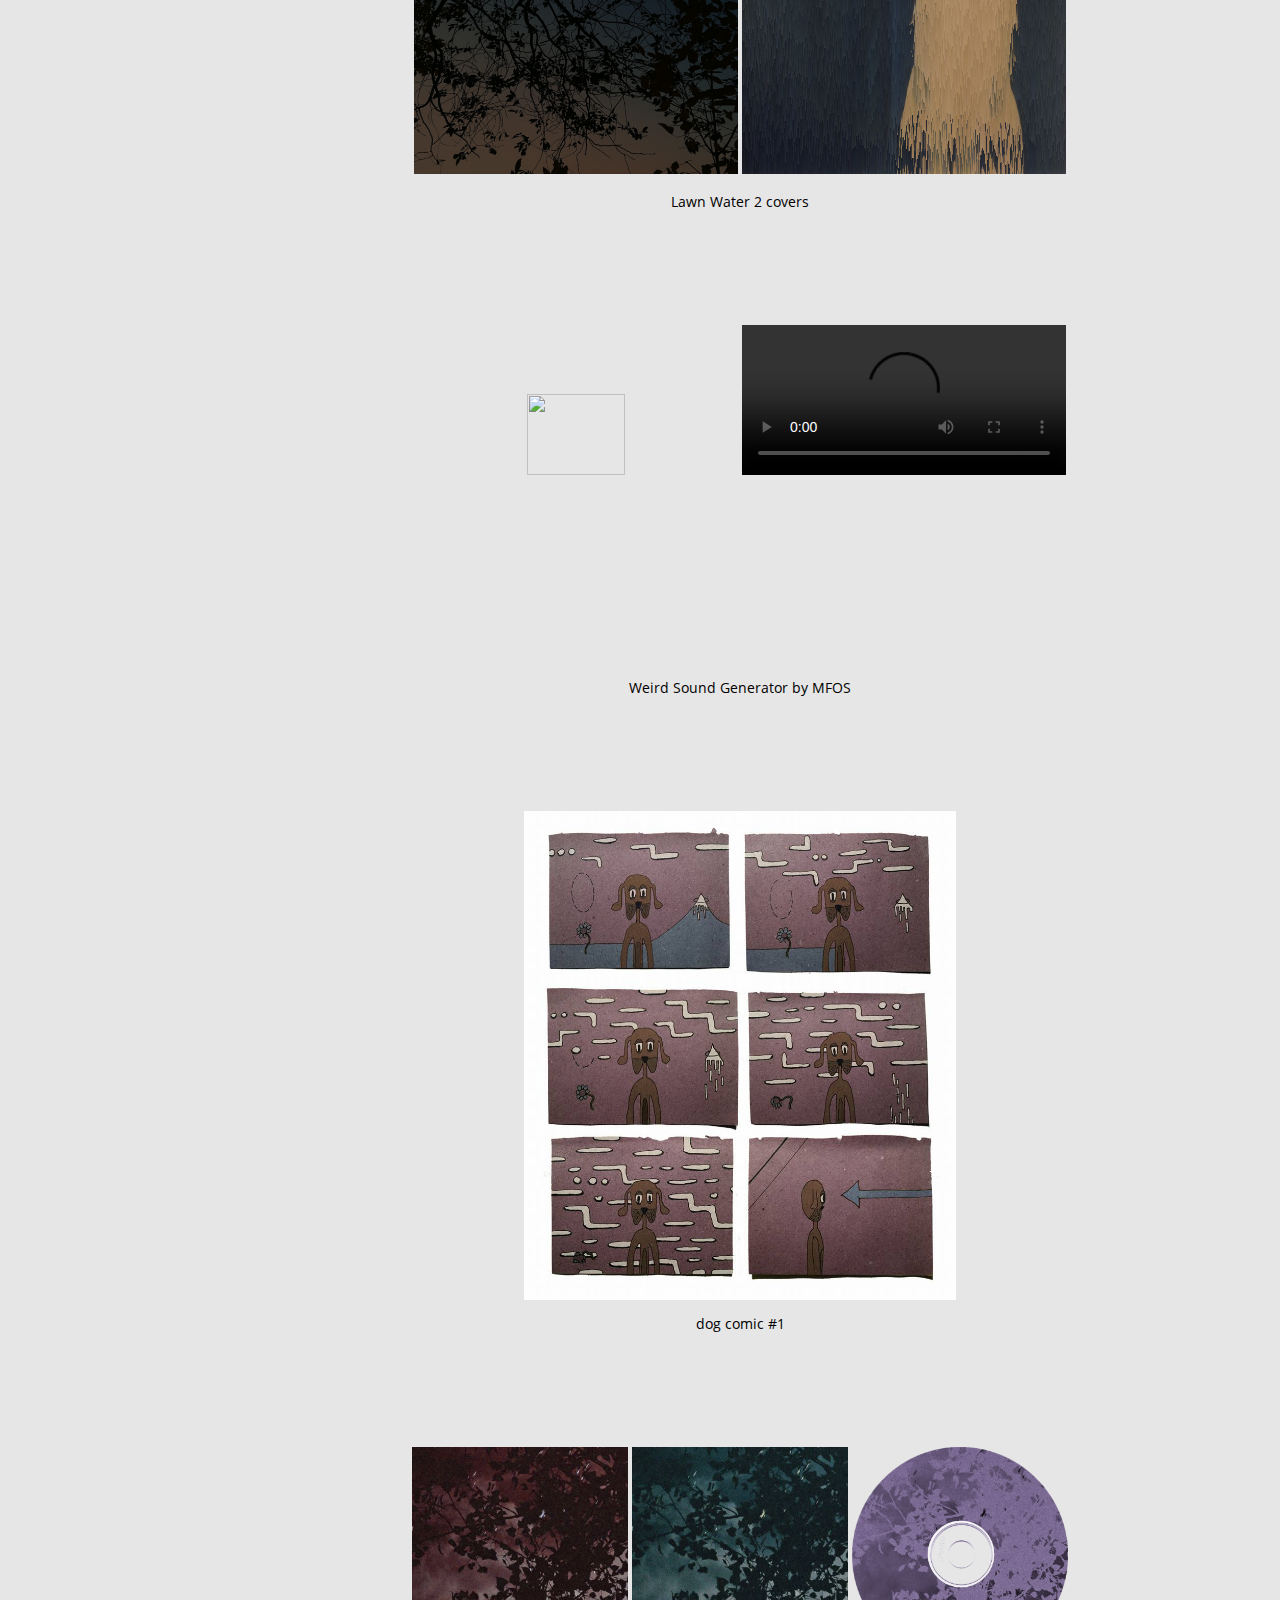
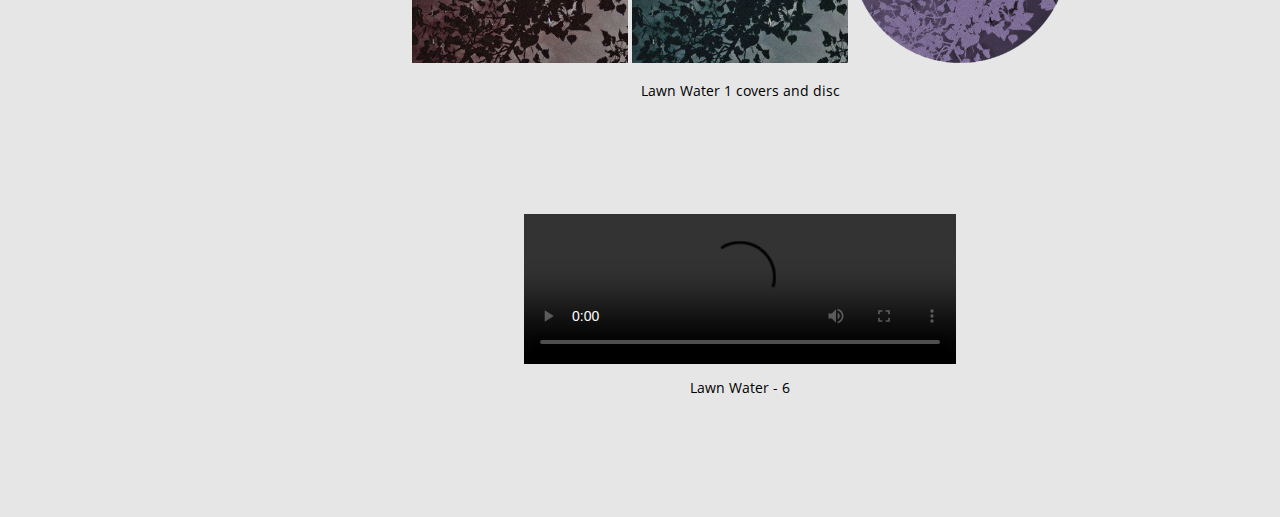
==== commit 7c9d232a: "change" ====
--- a/index.html
+++ b/index.html
@@ -46,12 +46,14 @@
                     <br><a href="http://www.lawnwater.bandcamp.com/">bandcamp</a>
                     <br><a href="https://soundcloud.com/lawn-water">soundcloud</a>
                     <br><a href="http://music.watermelondriveway.com">other music</a>
-                    <br><a href="http://store.watermelondriveway.com">store</a>
+                    <br><a href="https://github.com/WatermelonDriveway">github</a>    
+										<br><a href="http://store.watermelondriveway.com">store</a>
                     </p>
 
                 <div id="bottom">
 
                     <a href="https://www.instagram.com/lawnwater/">ig</a>
+                    
                     <p>jon@watermelondriveway.com
 
                 </div>
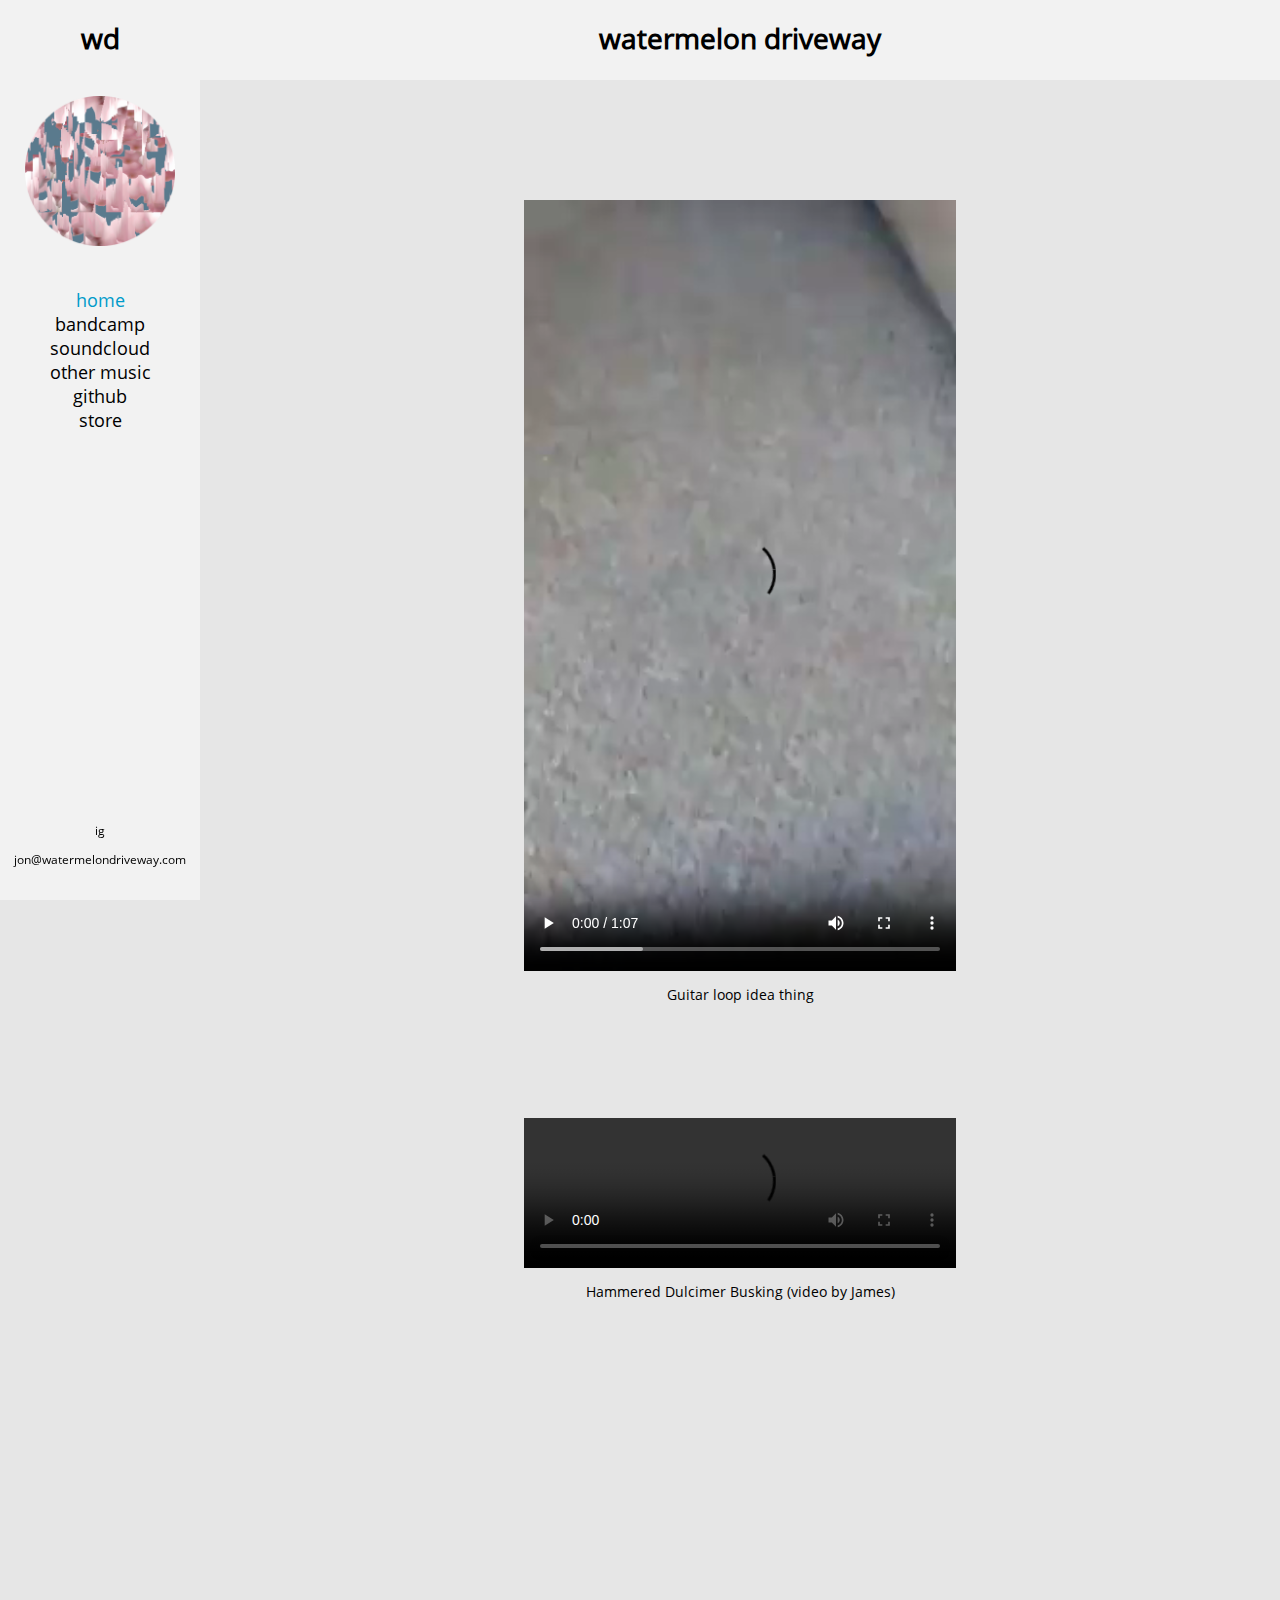
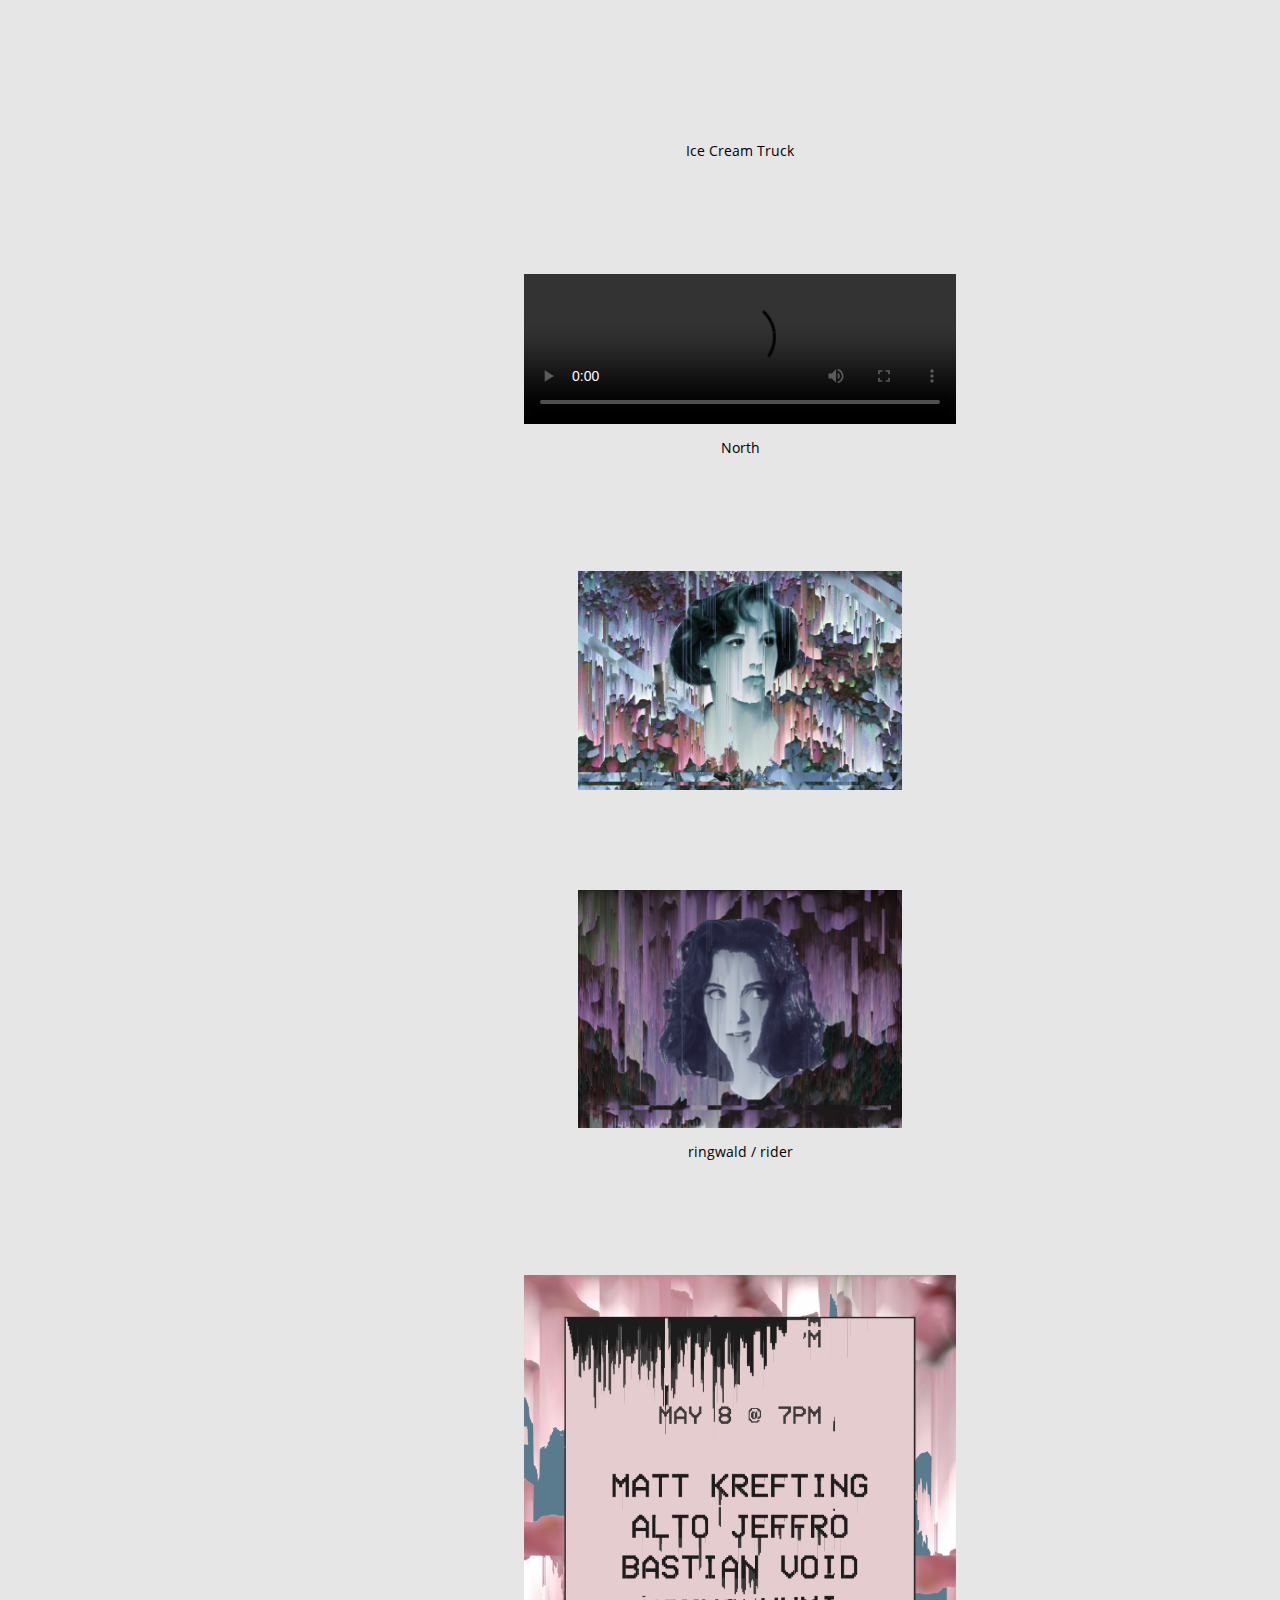
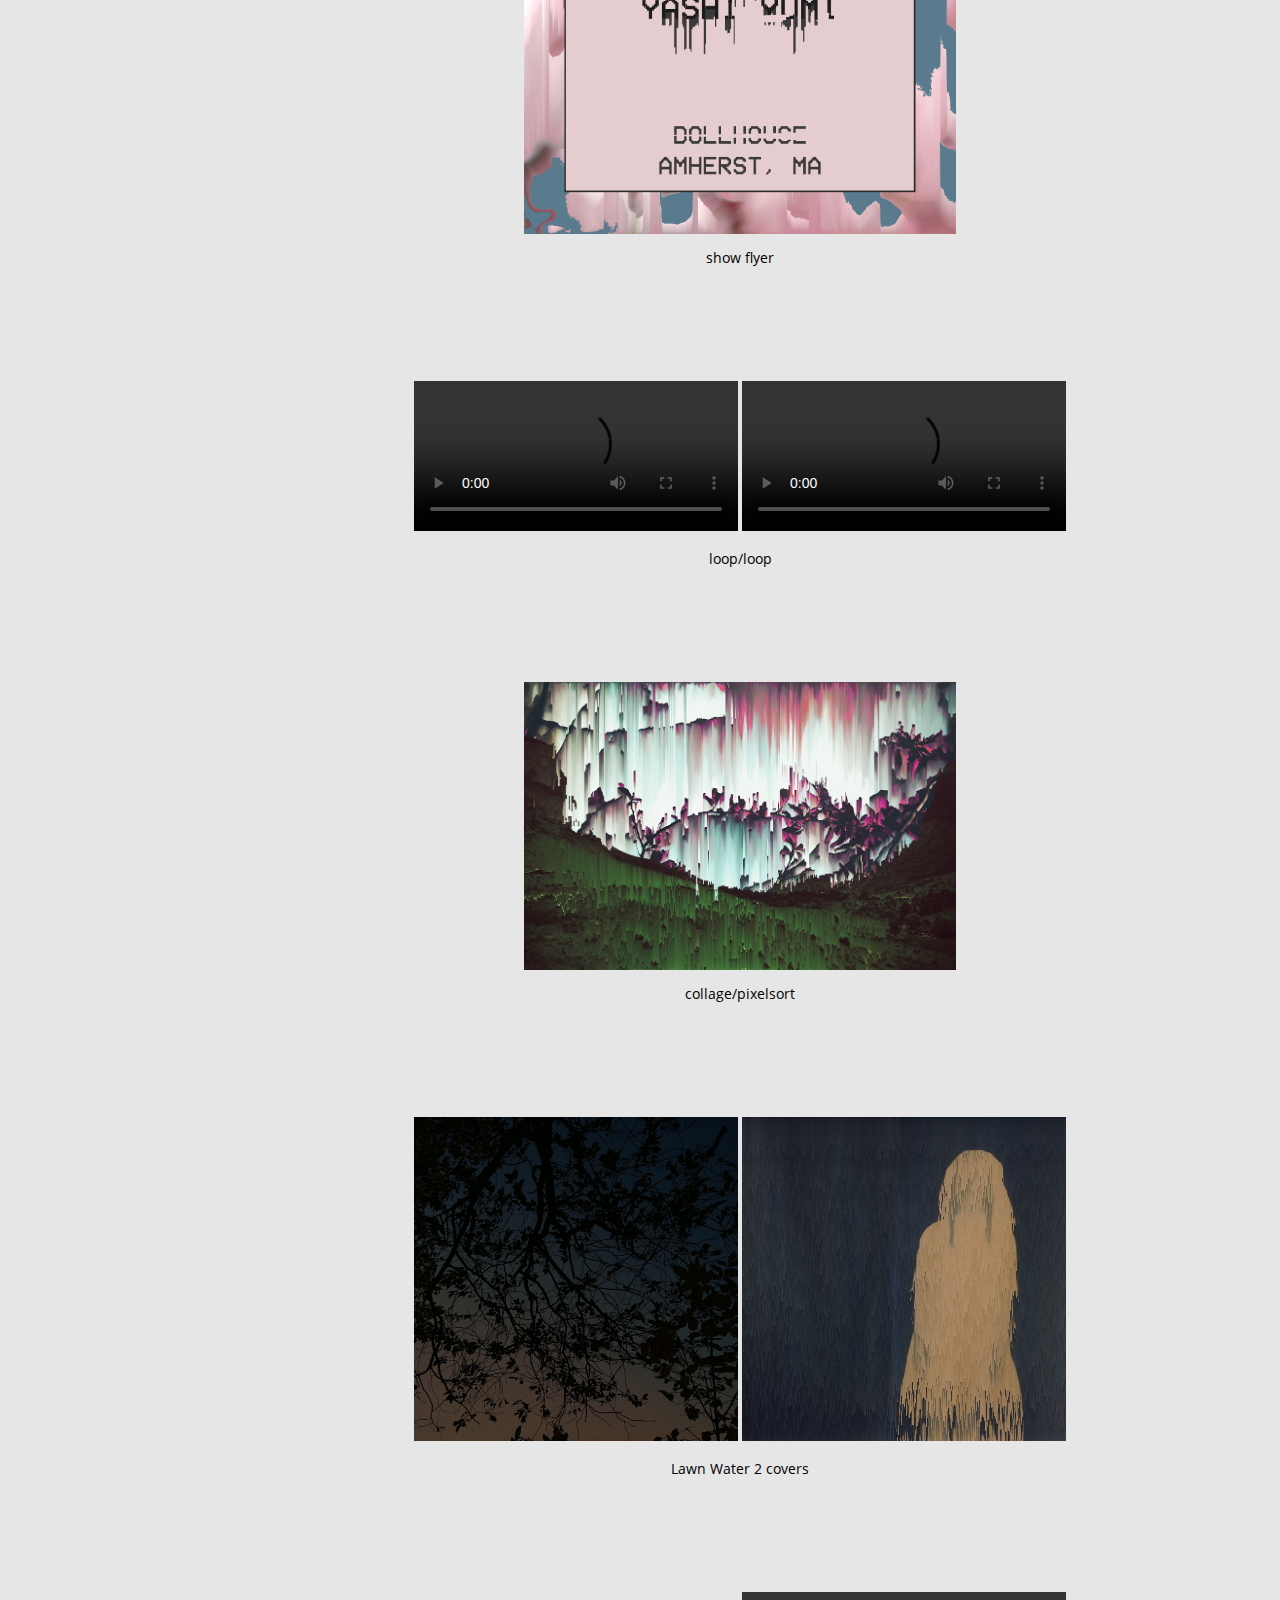
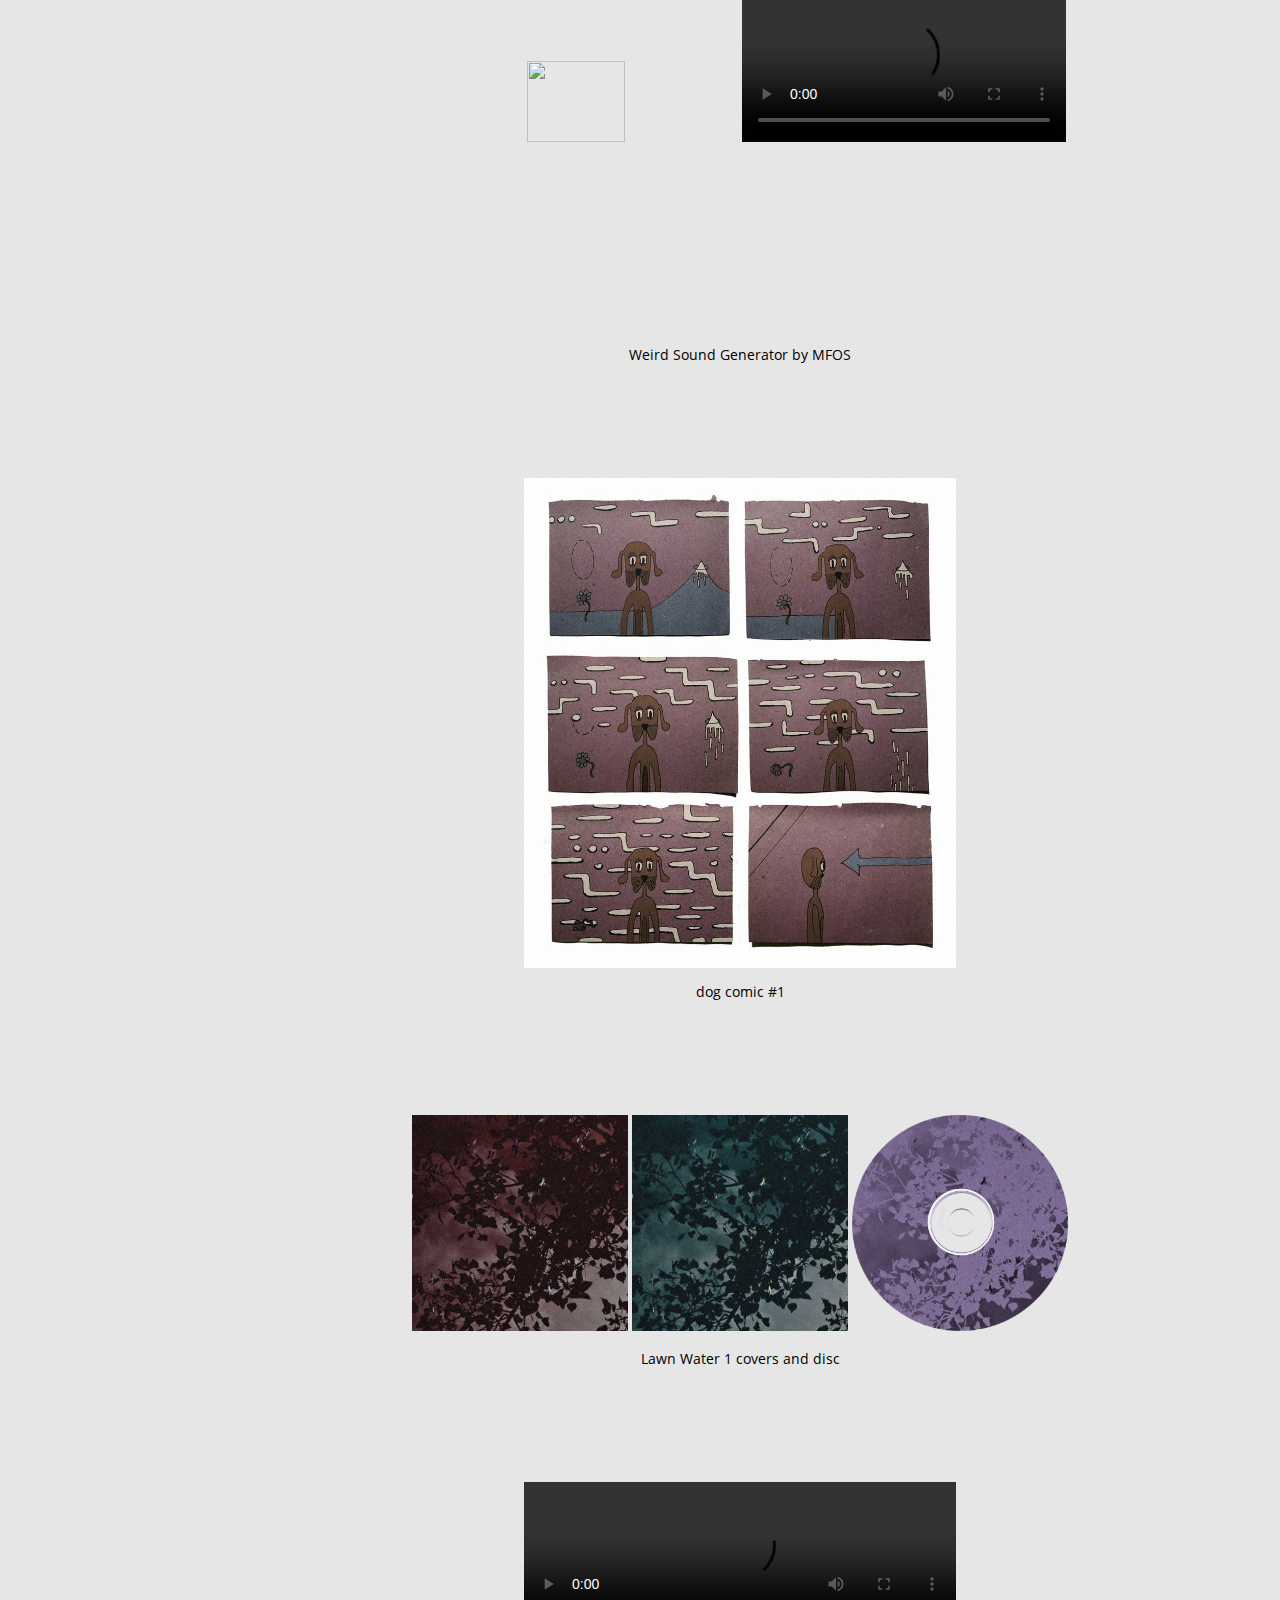
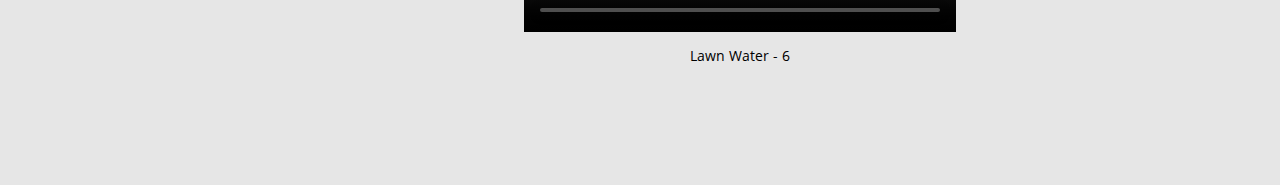
==== commit 8fa88ea3: "change" ====
--- a/index.html
+++ b/index.html
@@ -62,15 +62,25 @@
 
             <div id="main-content">
 
+                <span id="v1">                                                         
+                <video controls loop preload="auto">
+                <source src="videos/adams.mp4" type="video/mp4">
+                </video>
+                    
+                	<p>Guitar loop idea thing<p>
 
-
-
-                                                                        
+                <span id="v1">                                                         
+                <video controls loop preload="auto">
+                <source src="videos/dulcimer.mp4" type="video/mp4">
+                </video>
+                    
+                	<p>Hammered Dulcimer Busking (video by James)<p><br>
+                                                
                 
-                <iframe width="40%" height="40%" src="https://www.youtube.com/embed/bNFXqXHmXXs" frameborder="0" allowfullscreen></iframe>
+                <br><p><iframe width="40%" height="40%" src="https://www.youtube.com/embed/bNFXqXHmXXs" frameborder="0" allowfullscreen></iframe>
                 
                     
-                <p>Ice Cream Truck<p>
+                	<p>Ice Cream Truck<p>
 
 
                 <span id="v1">                                                         
@@ -78,7 +88,7 @@
                 <source src="videos/north.mp4" type="video/mp4">
                 </video>
                     
-                <p>North<p>
+                	<p>North<p>
 
 
                 <span id="i2">
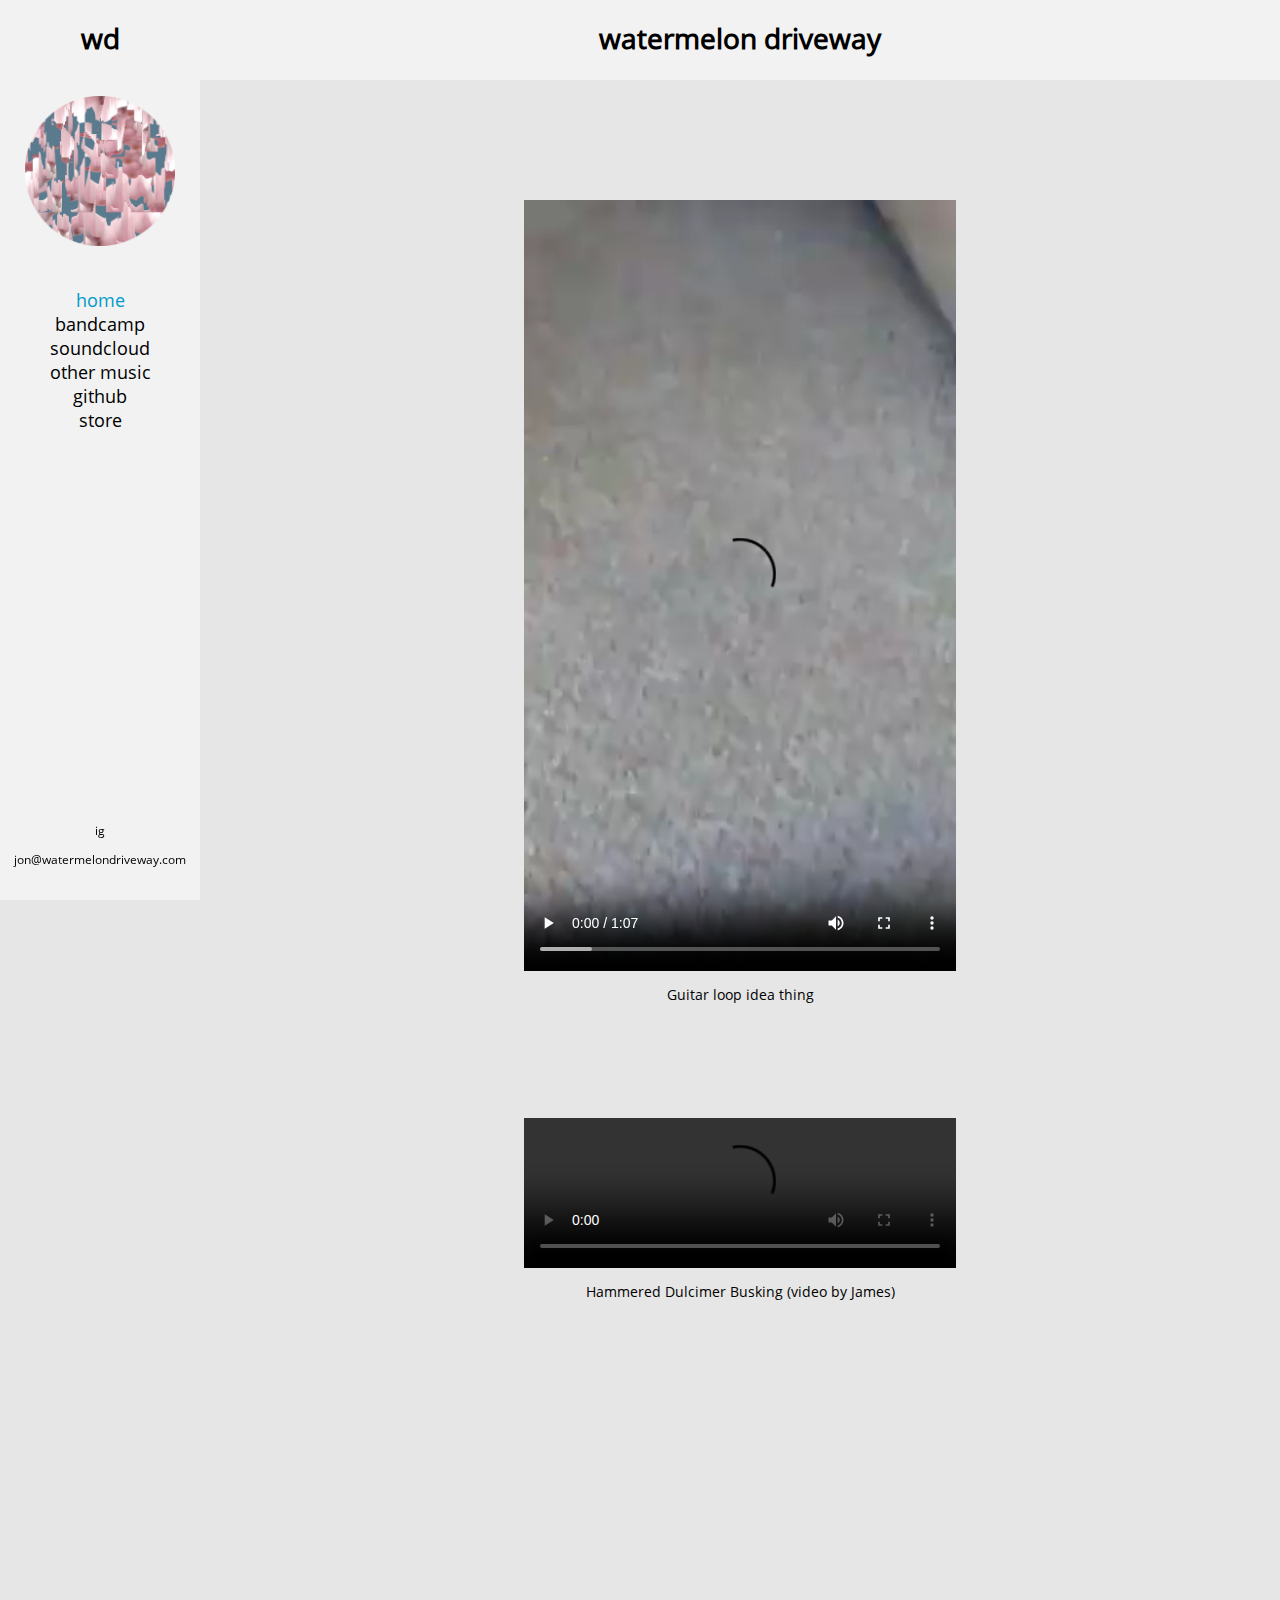
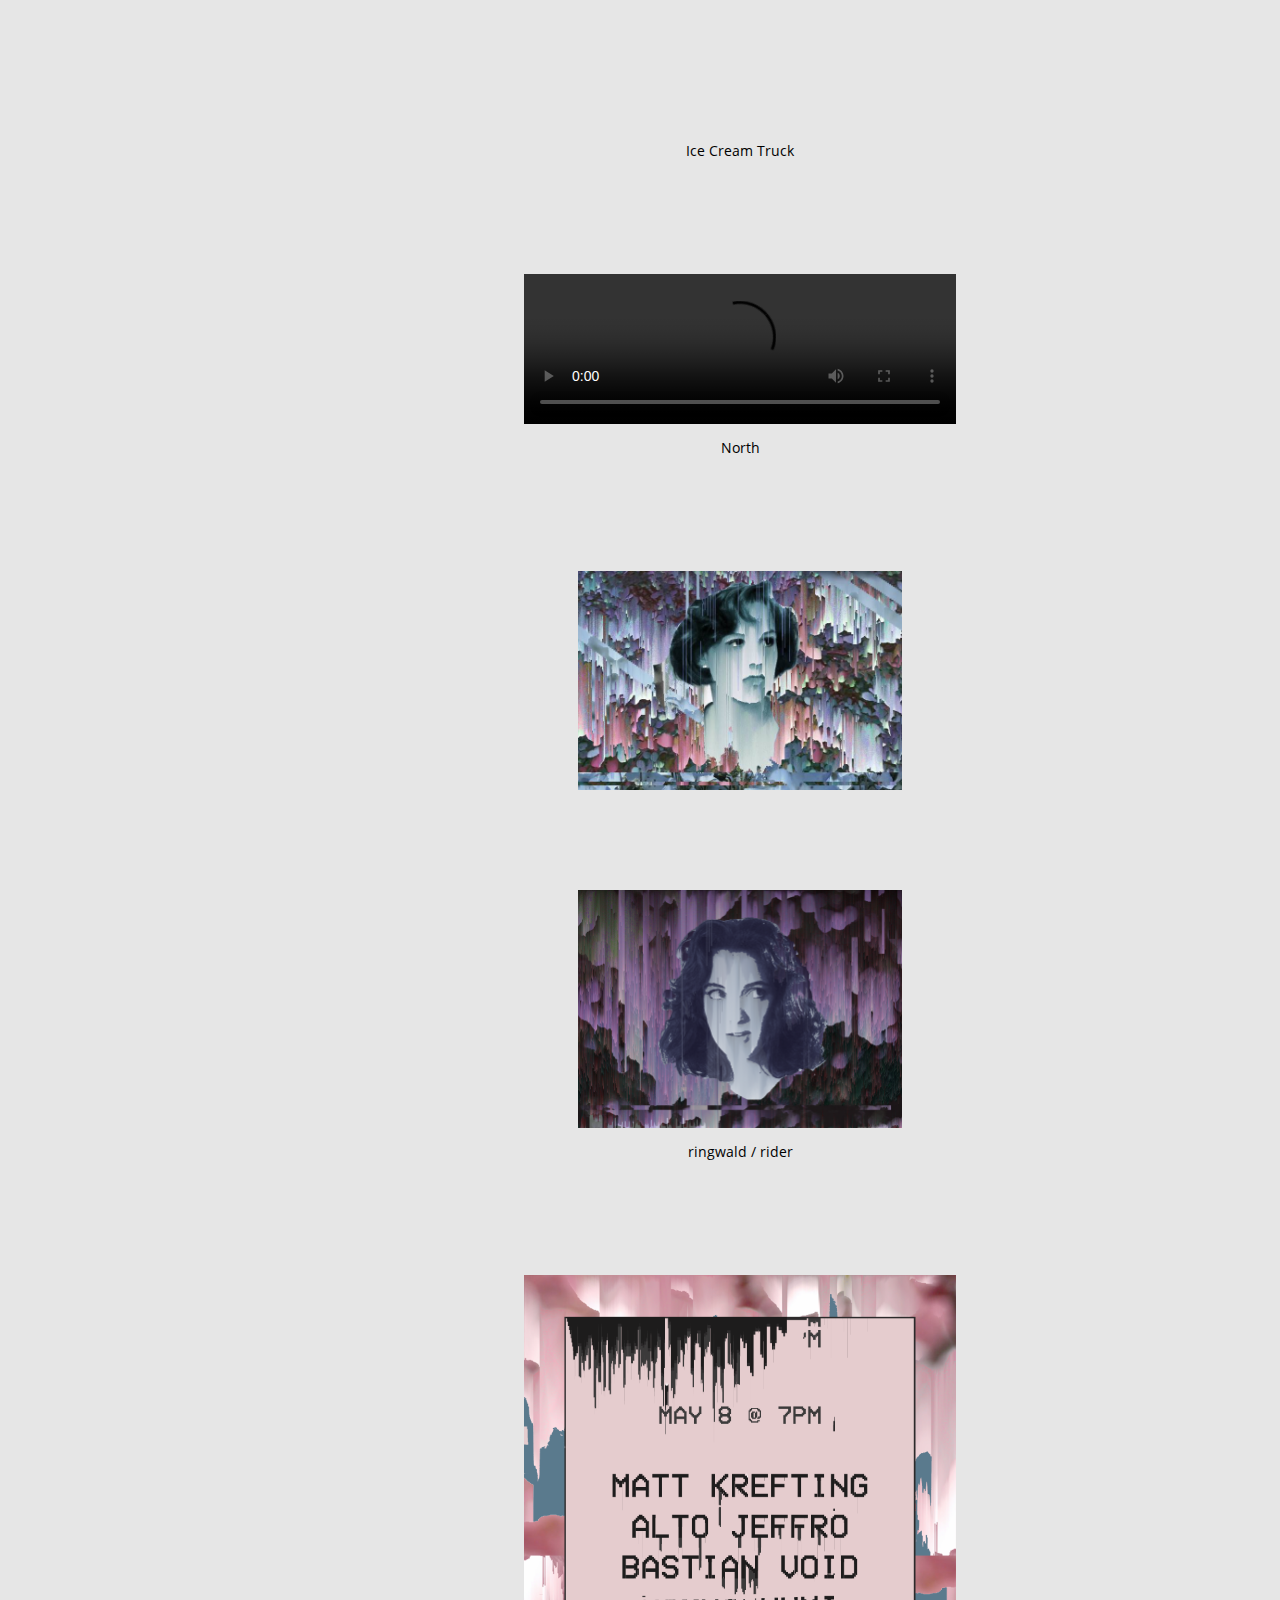
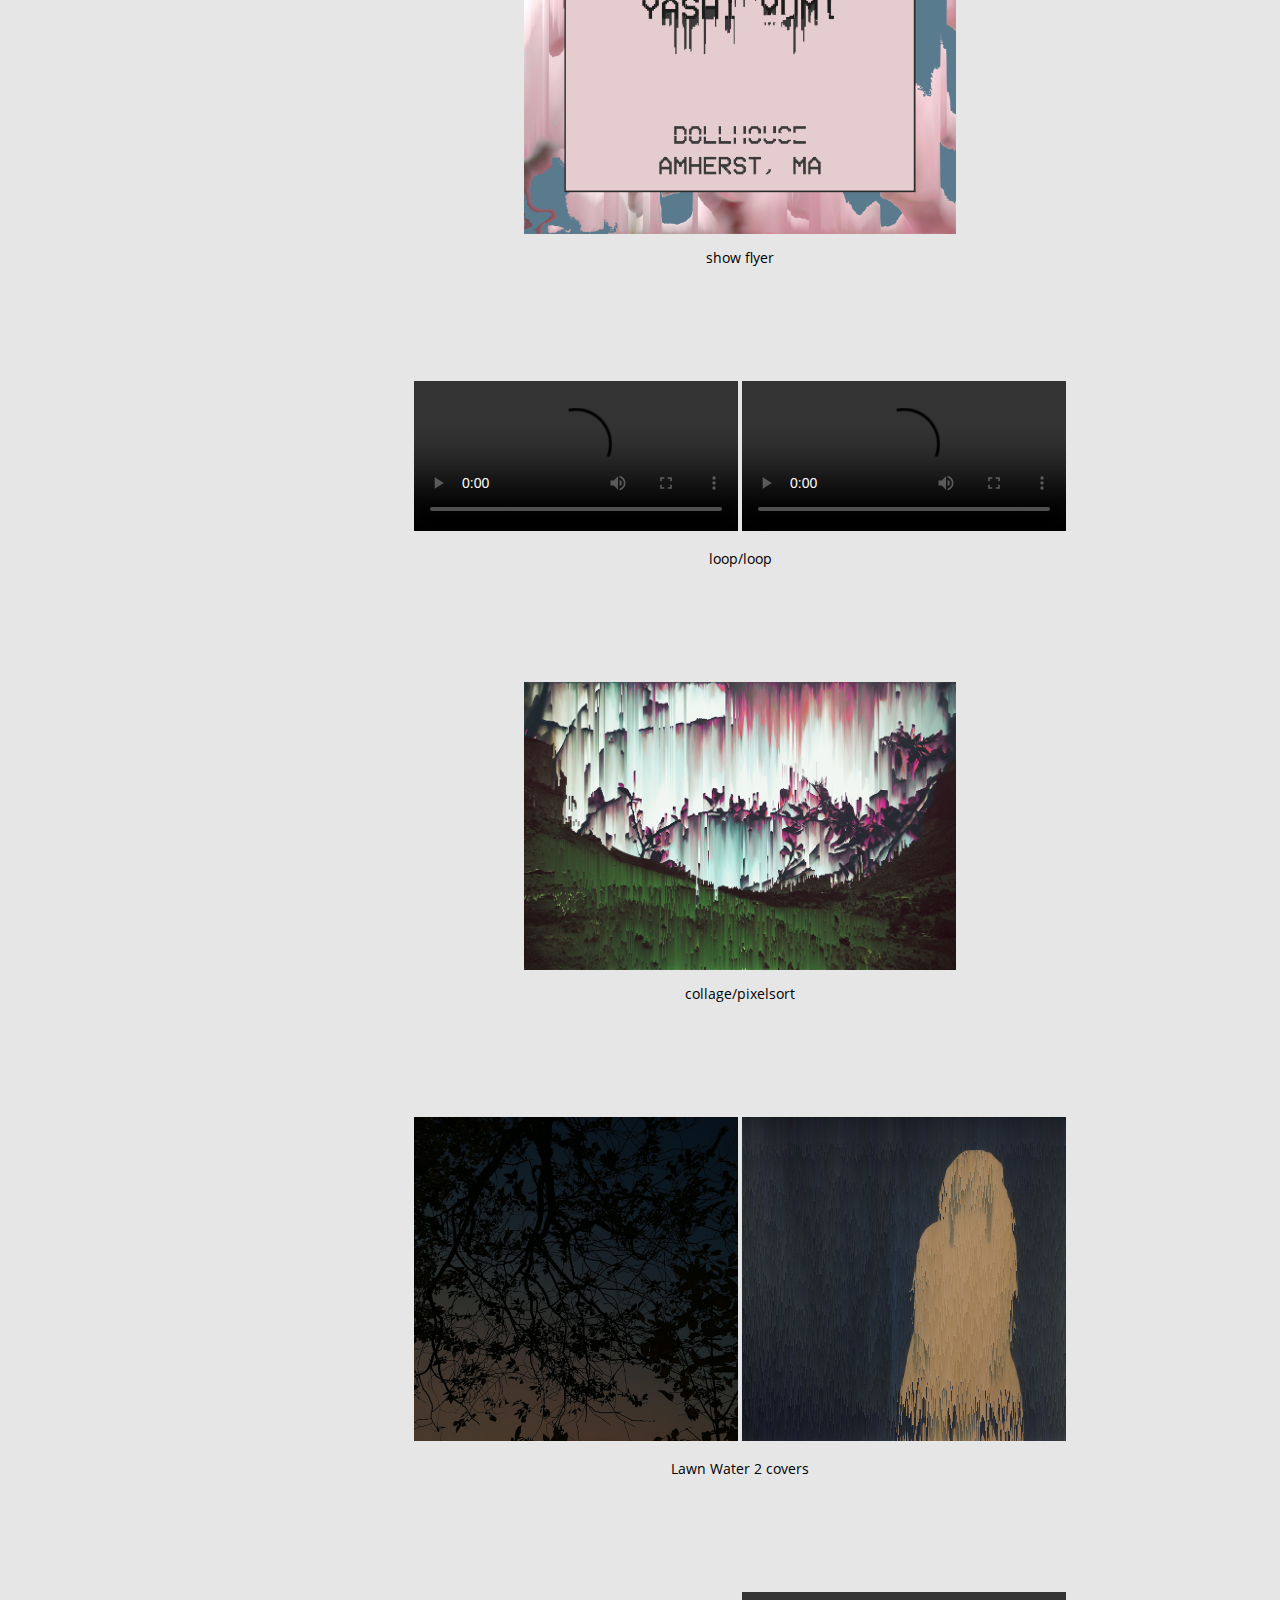
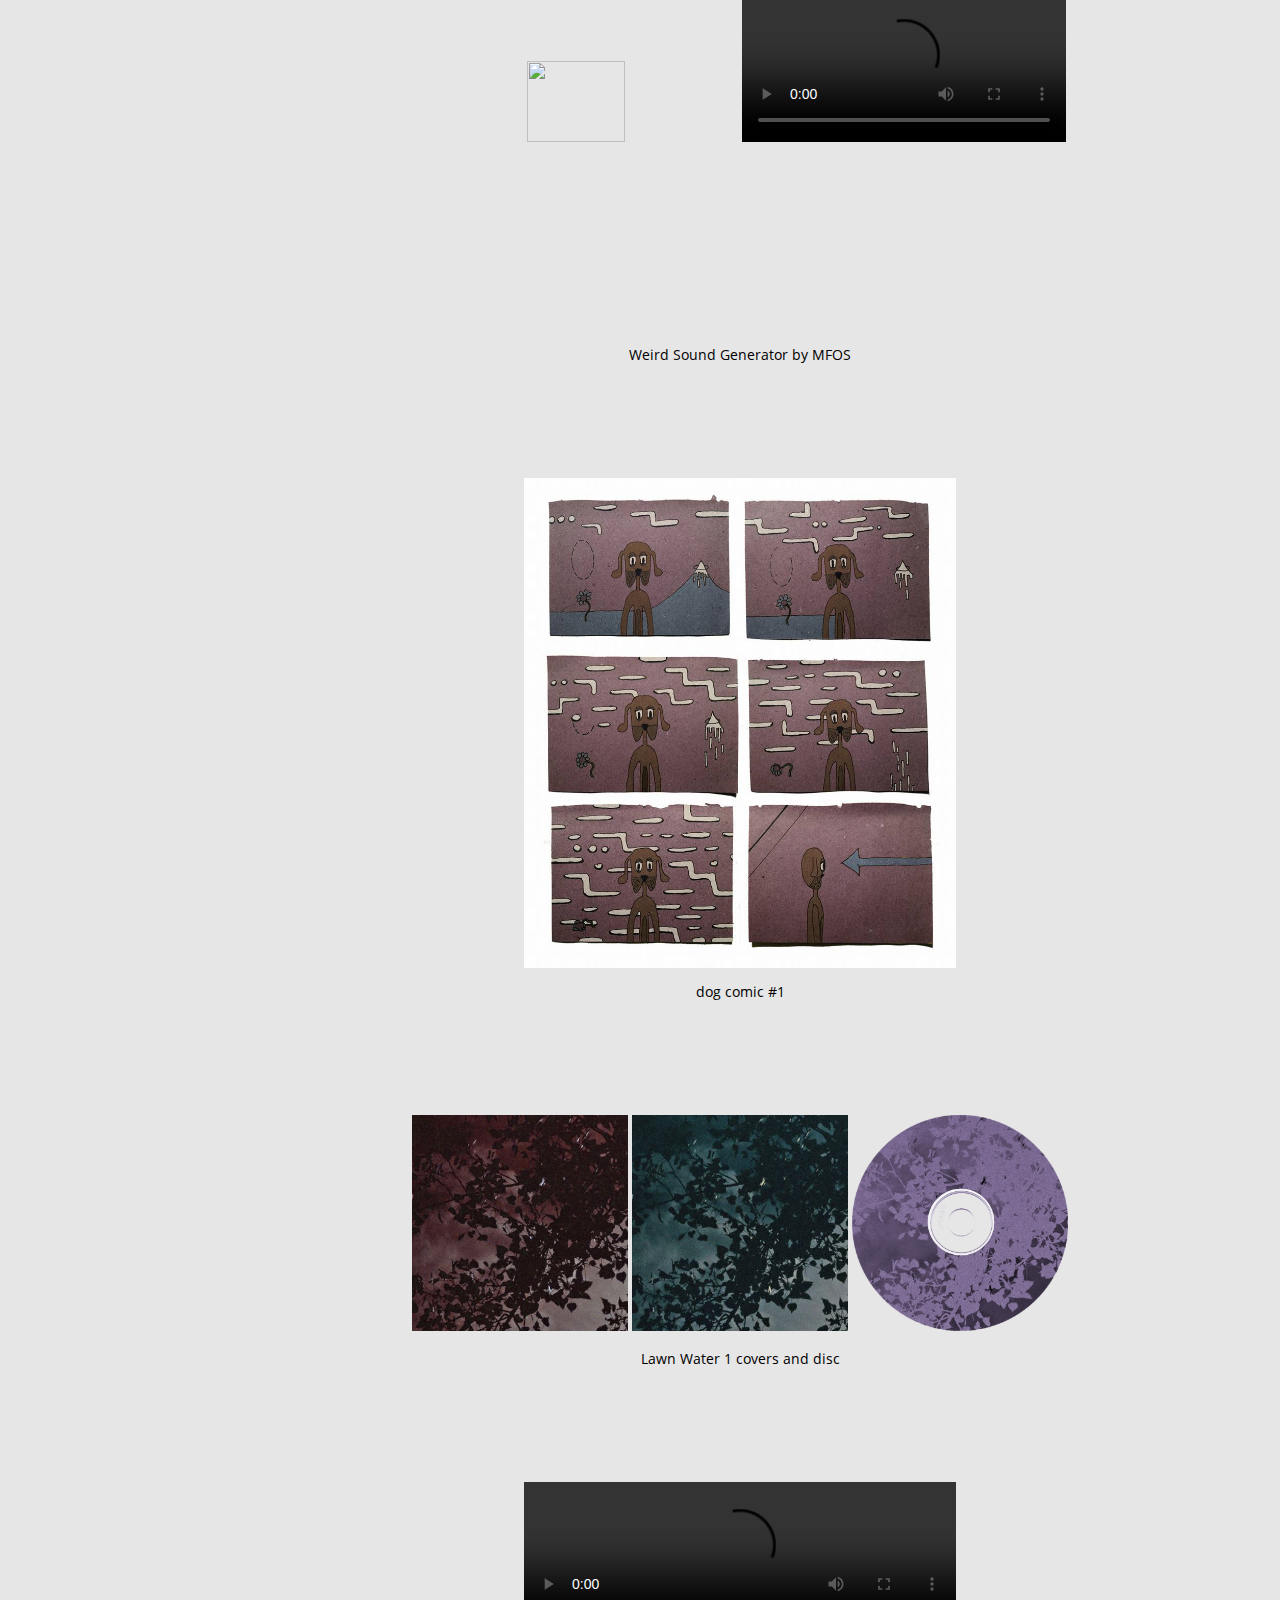
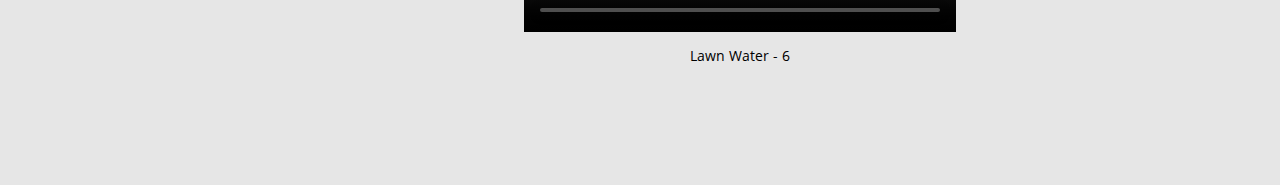
==== commit 368a4c76: "change" ====
--- a/index.html
+++ b/index.html
@@ -71,7 +71,7 @@
 
                 <span id="v1">                                                         
                 <video controls loop preload="auto">
-                <source src="videos/dulcimer.mp4" type="video/mp4">
+                <source src="videos/busk.mp4" type="video/mp4">
                 </video>
                     
                 	<p>Hammered Dulcimer Busking (video by James)<p><br>
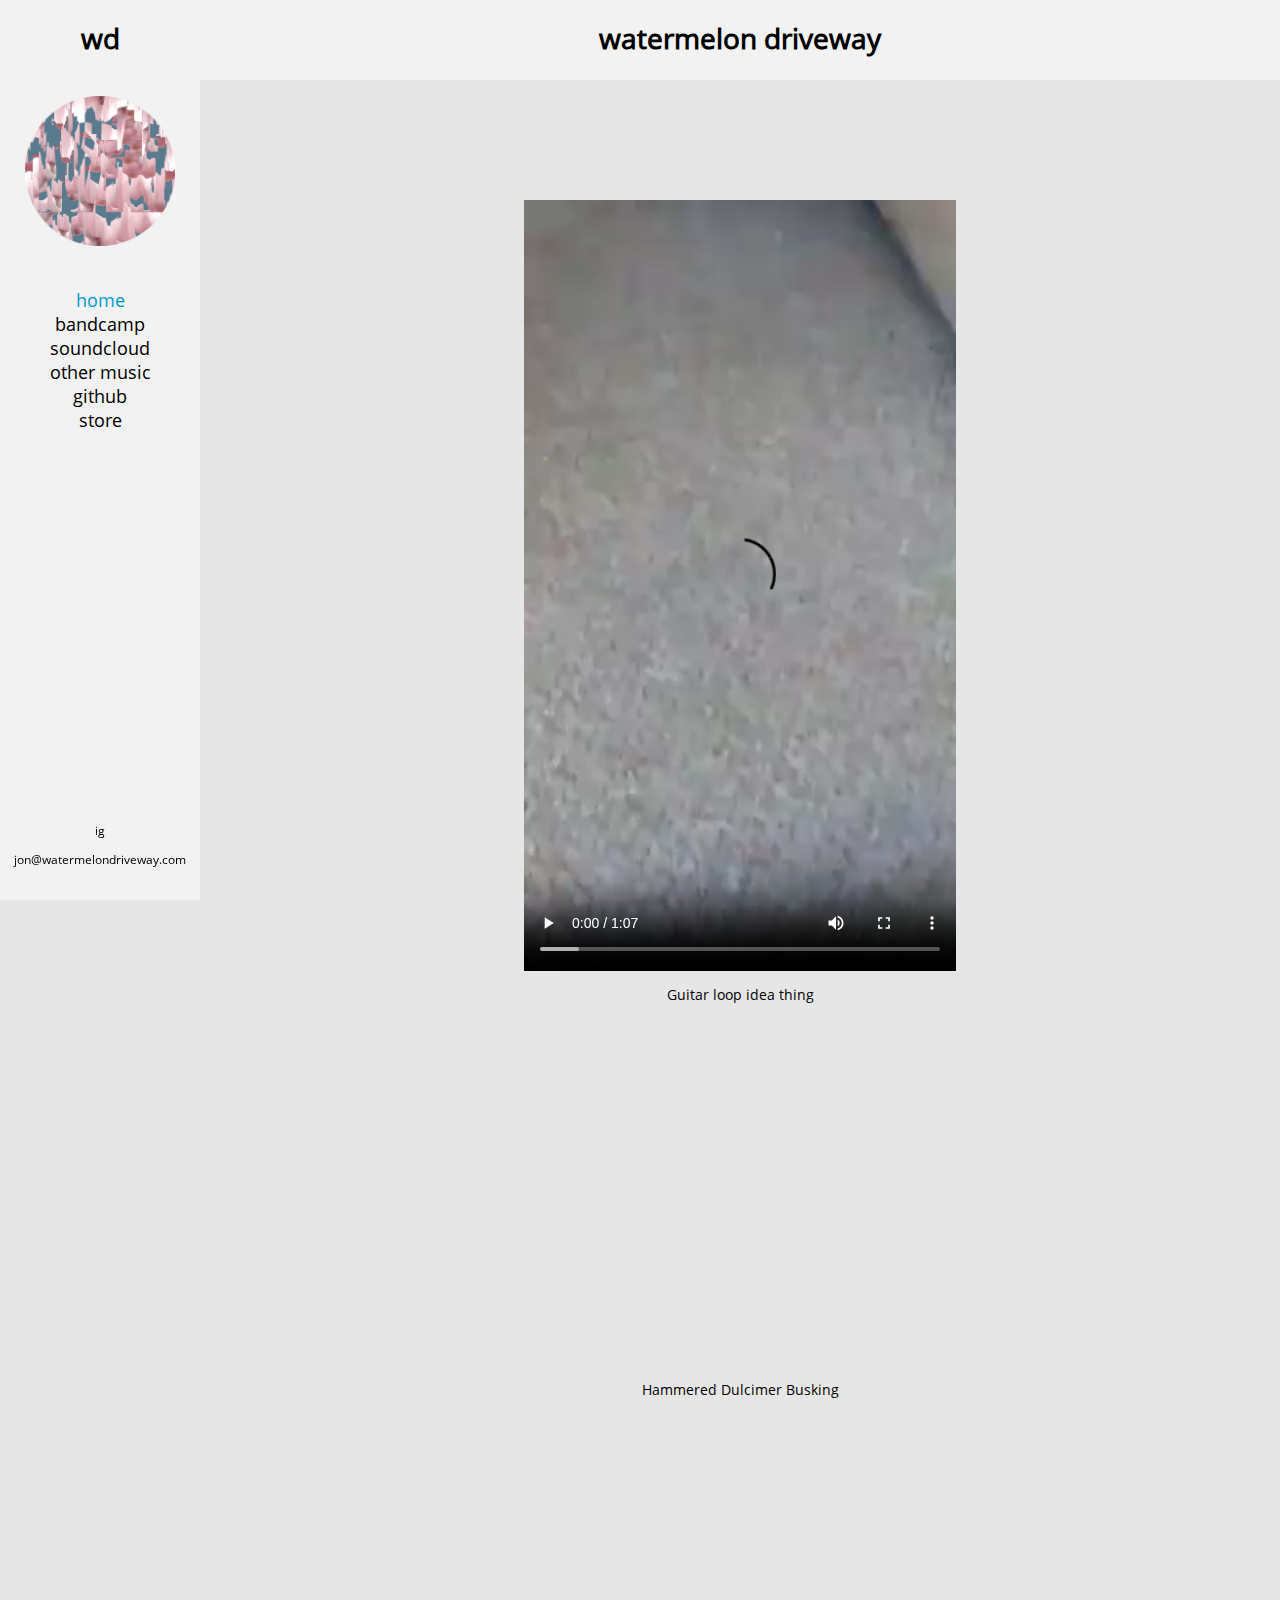
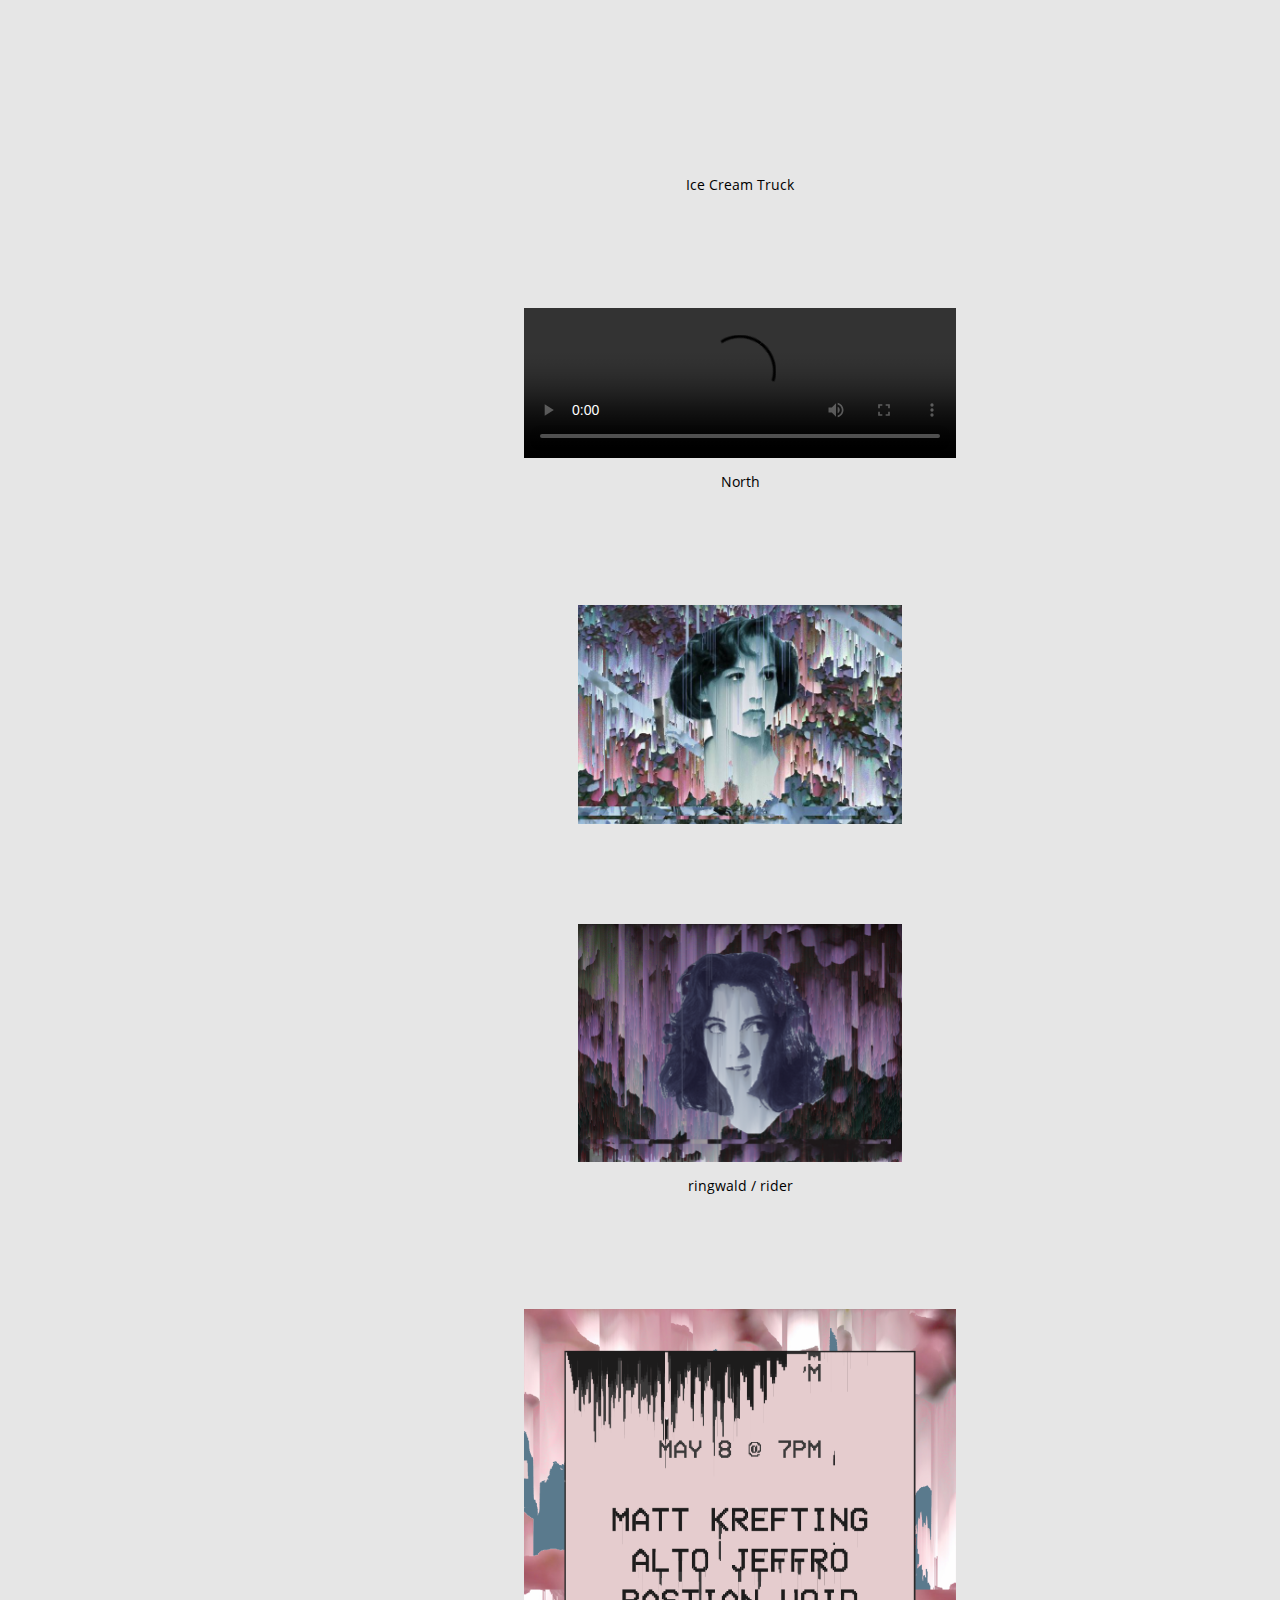
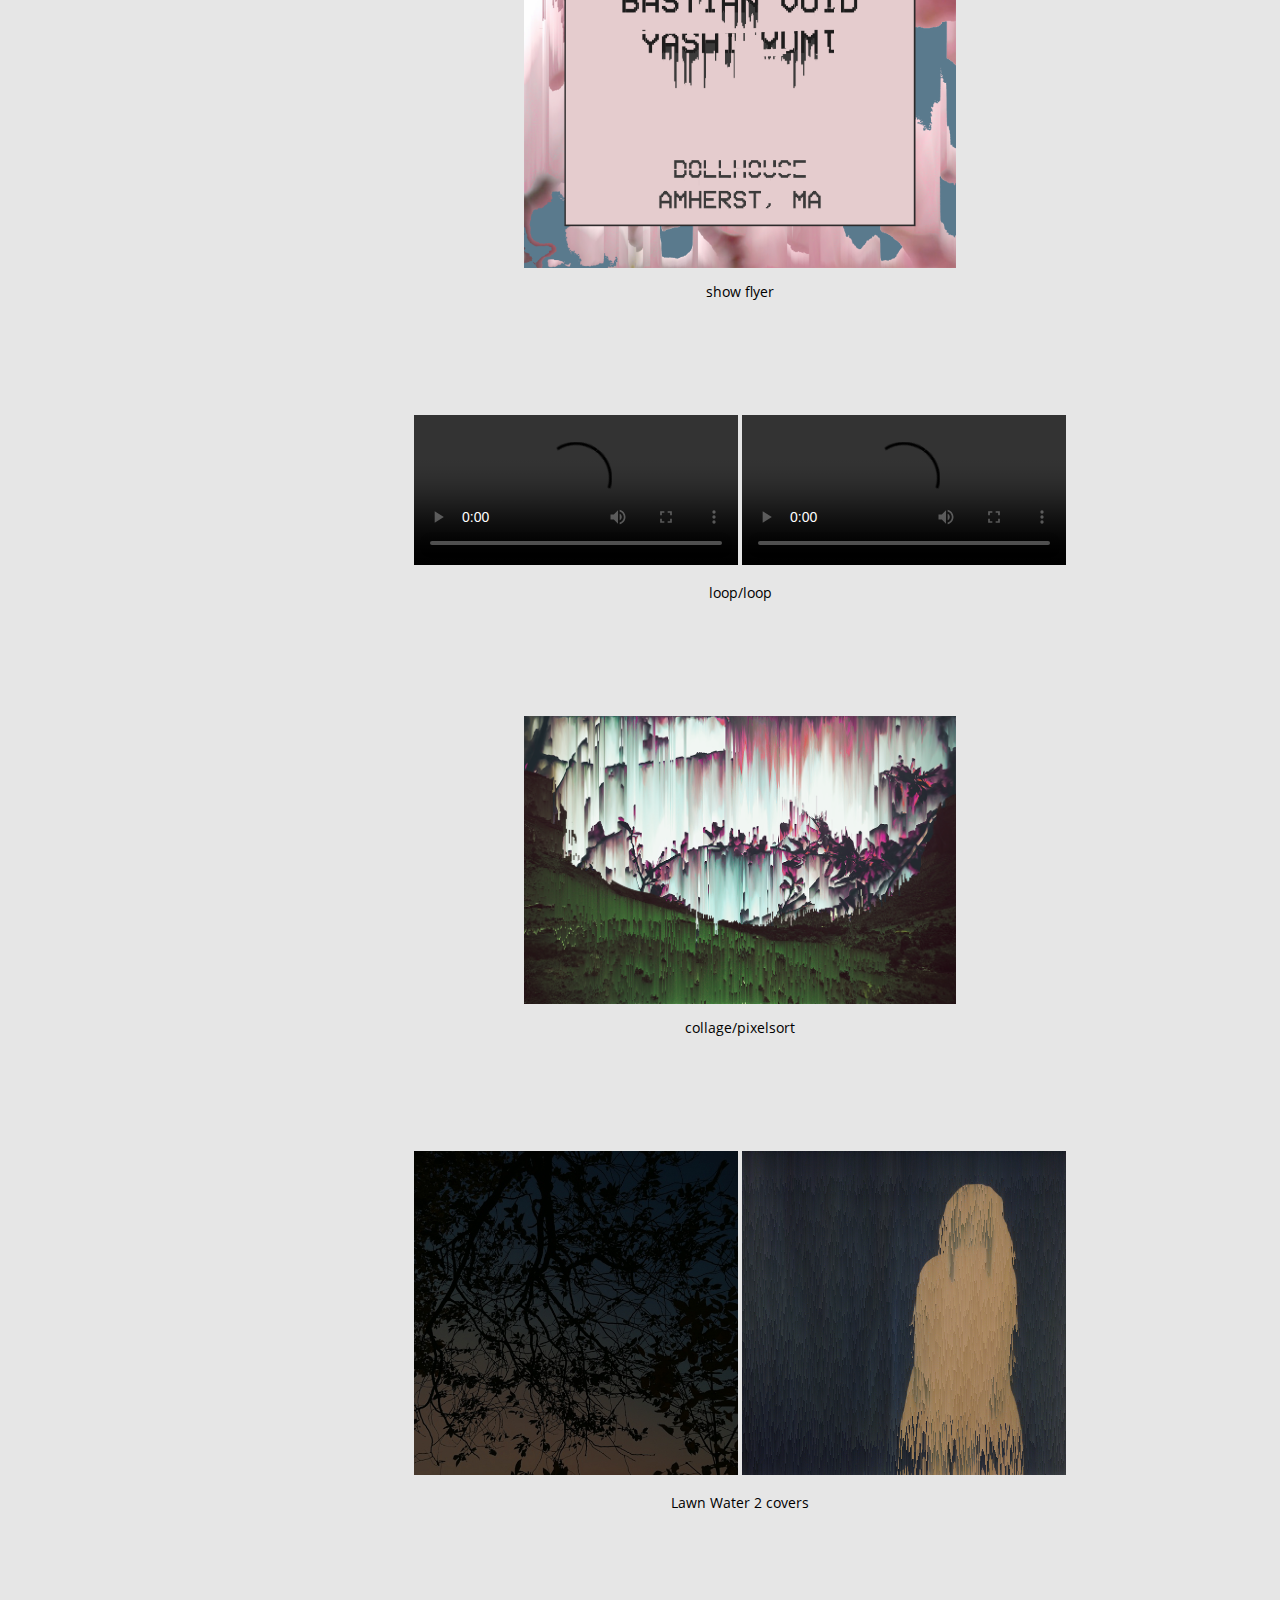
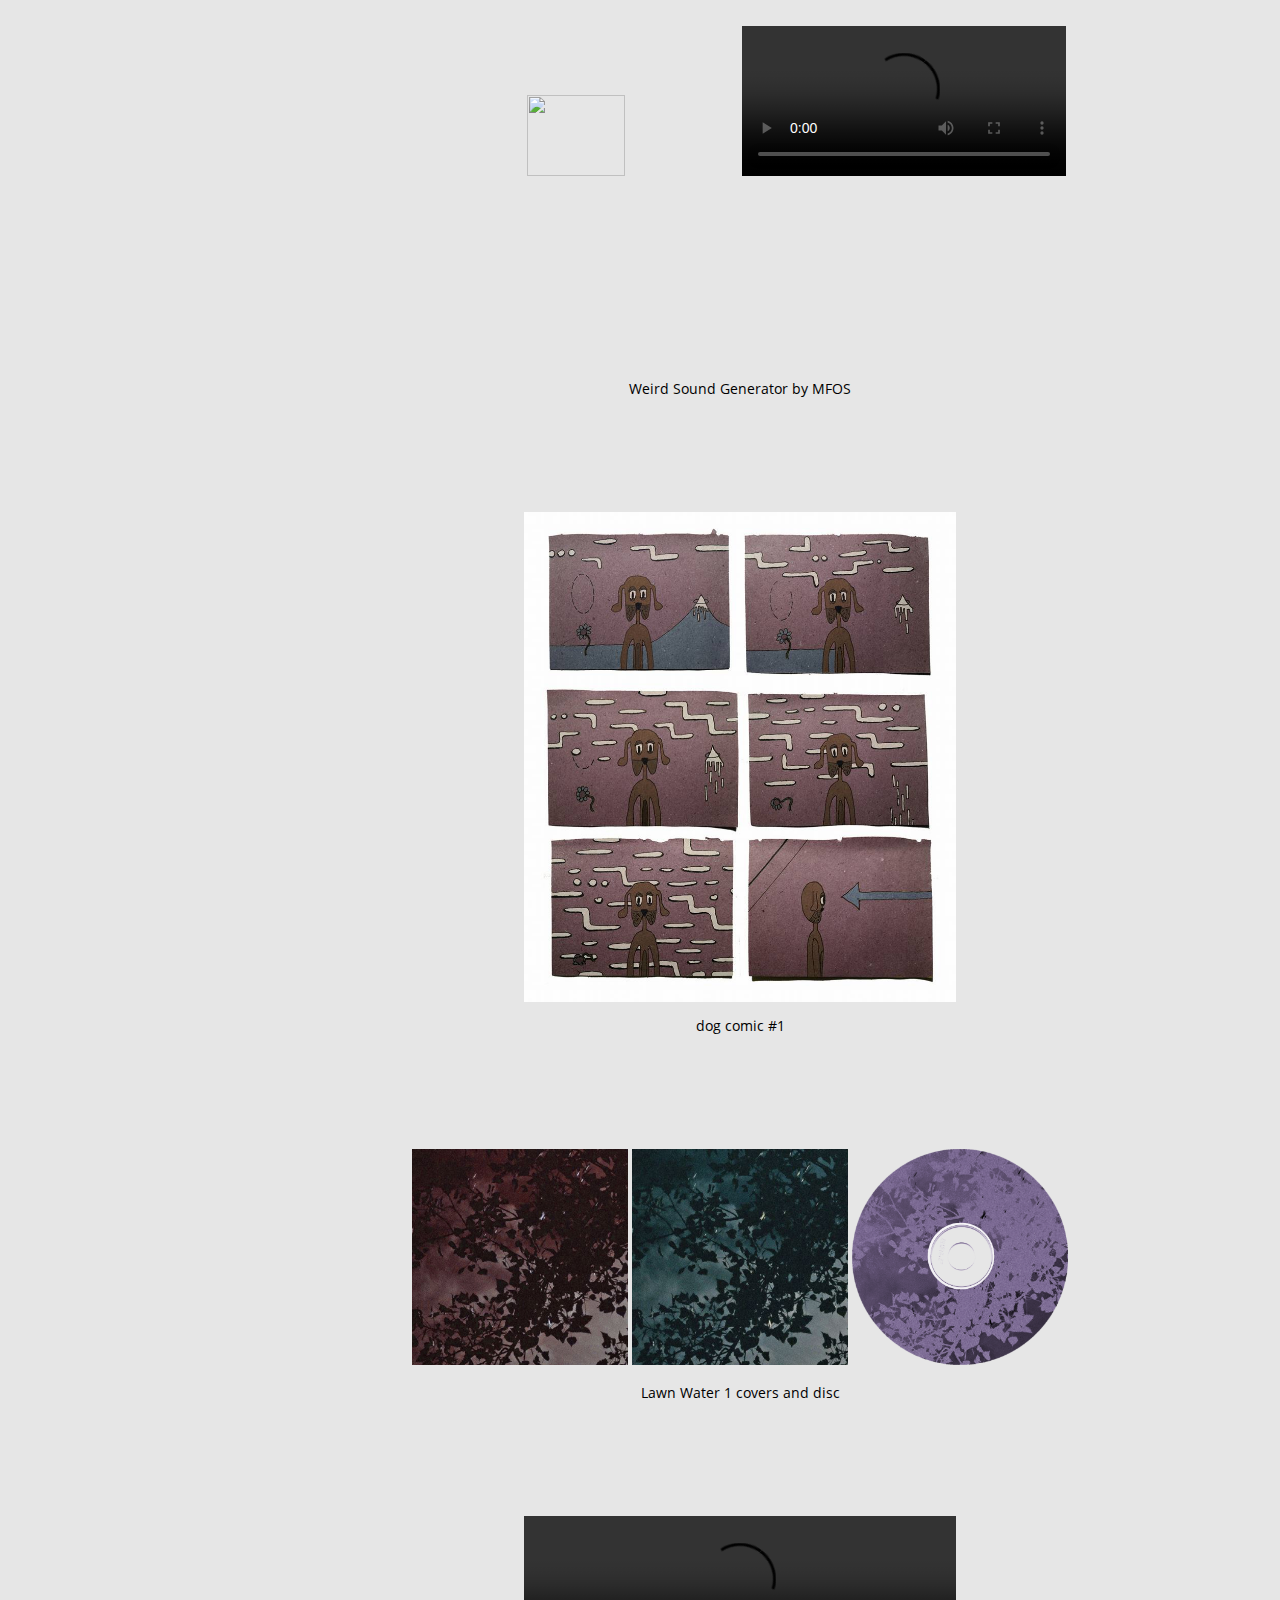
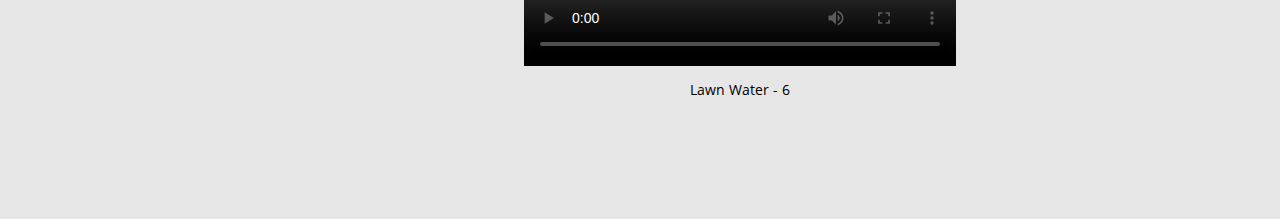
==== commit 3e9d5f19: "change" ====
--- a/index.html
+++ b/index.html
@@ -69,15 +69,14 @@
                     
                 	<p>Guitar loop idea thing<p>
 
-                <span id="v1">                                                         
-                <video controls loop preload="auto">
-                <source src="videos/busk.mp4" type="video/mp4">
-                </video>
+
+                <br><p><iframe width="560" height="315" src="https://www.youtube.com/embed/j76sx9H5Boo" frameborder="0" allowfullscreen></iframe>
+                
                     
-                	<p>Hammered Dulcimer Busking (video by James)<p><br>
+                	<p>Hammered Dulcimer Busking<p>
                                                 
                 
-                <br><p><iframe width="40%" height="40%" src="https://www.youtube.com/embed/bNFXqXHmXXs" frameborder="0" allowfullscreen></iframe>
+                <br><p><iframe width="560" height="315" src="https://www.youtube.com/embed/bNFXqXHmXXs" frameborder="0" allowfullscreen></iframe>
                 
                     
                 	<p>Ice Cream Truck<p>
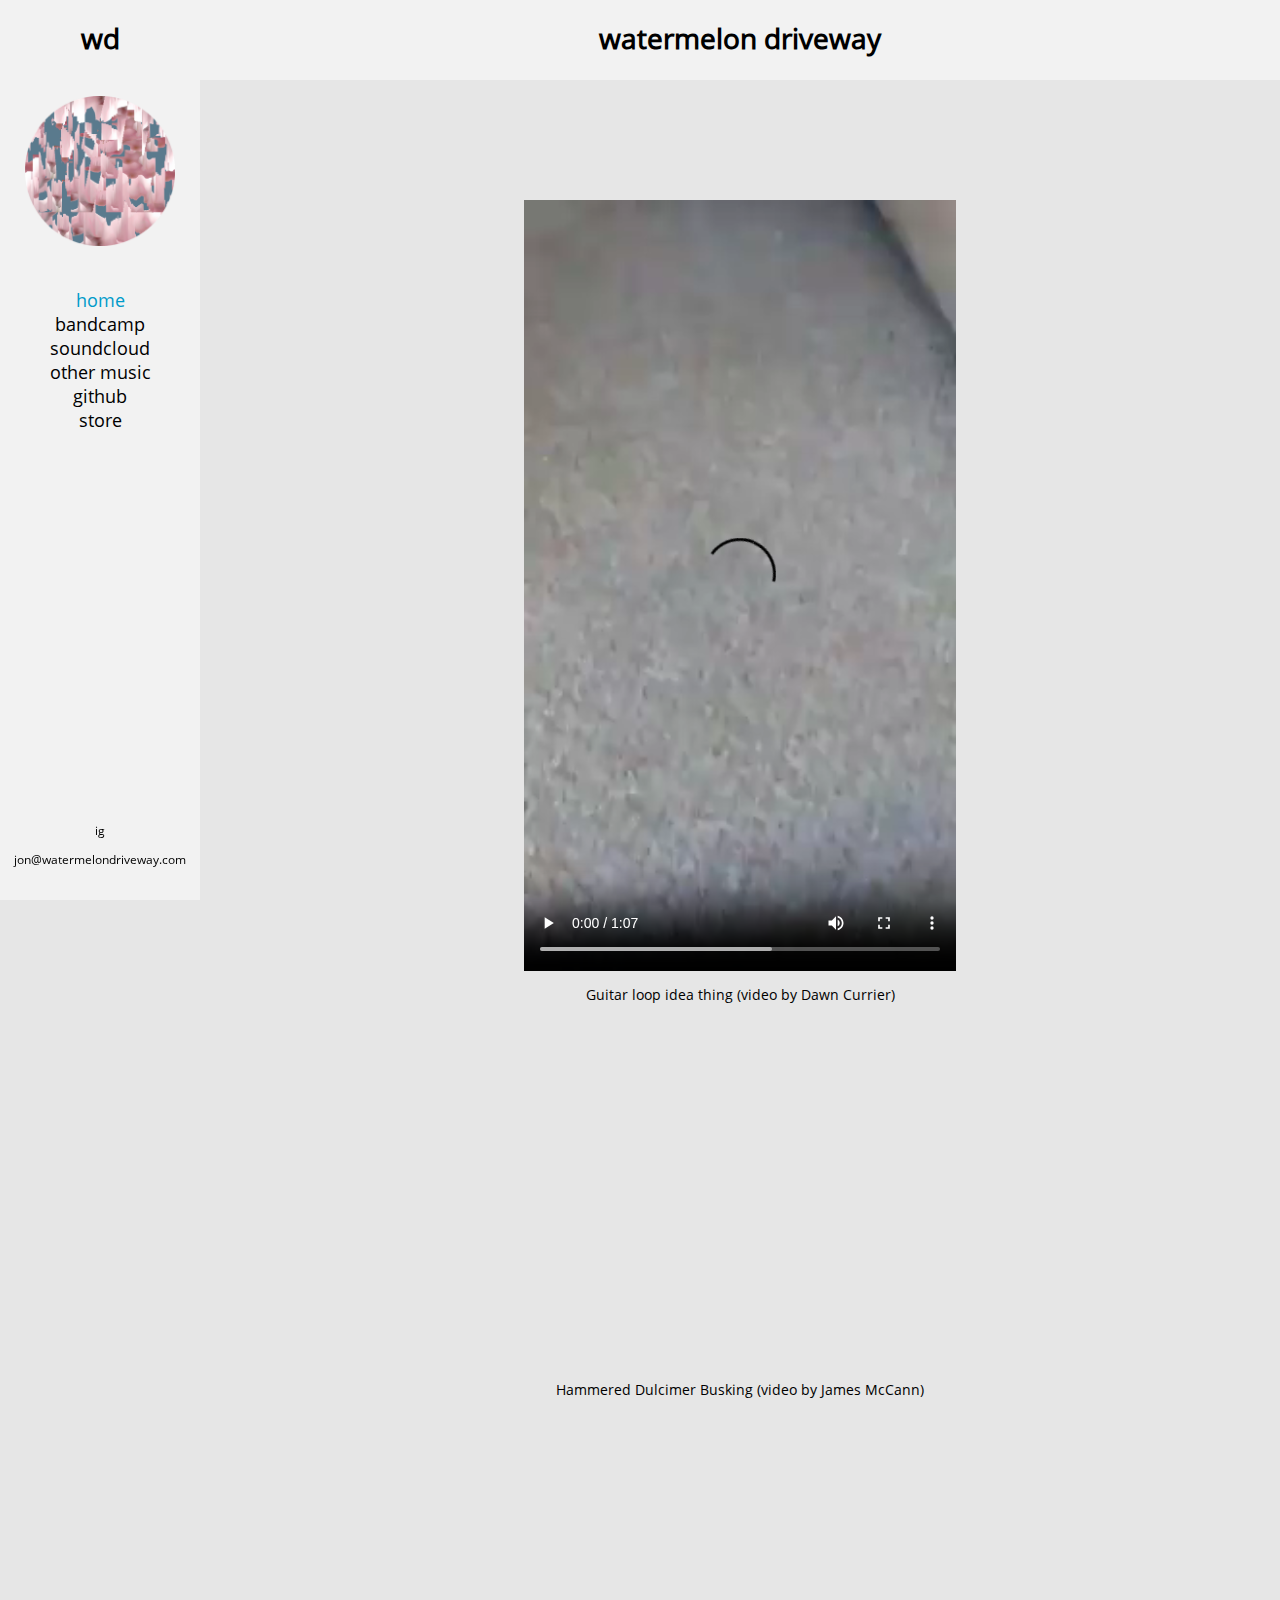
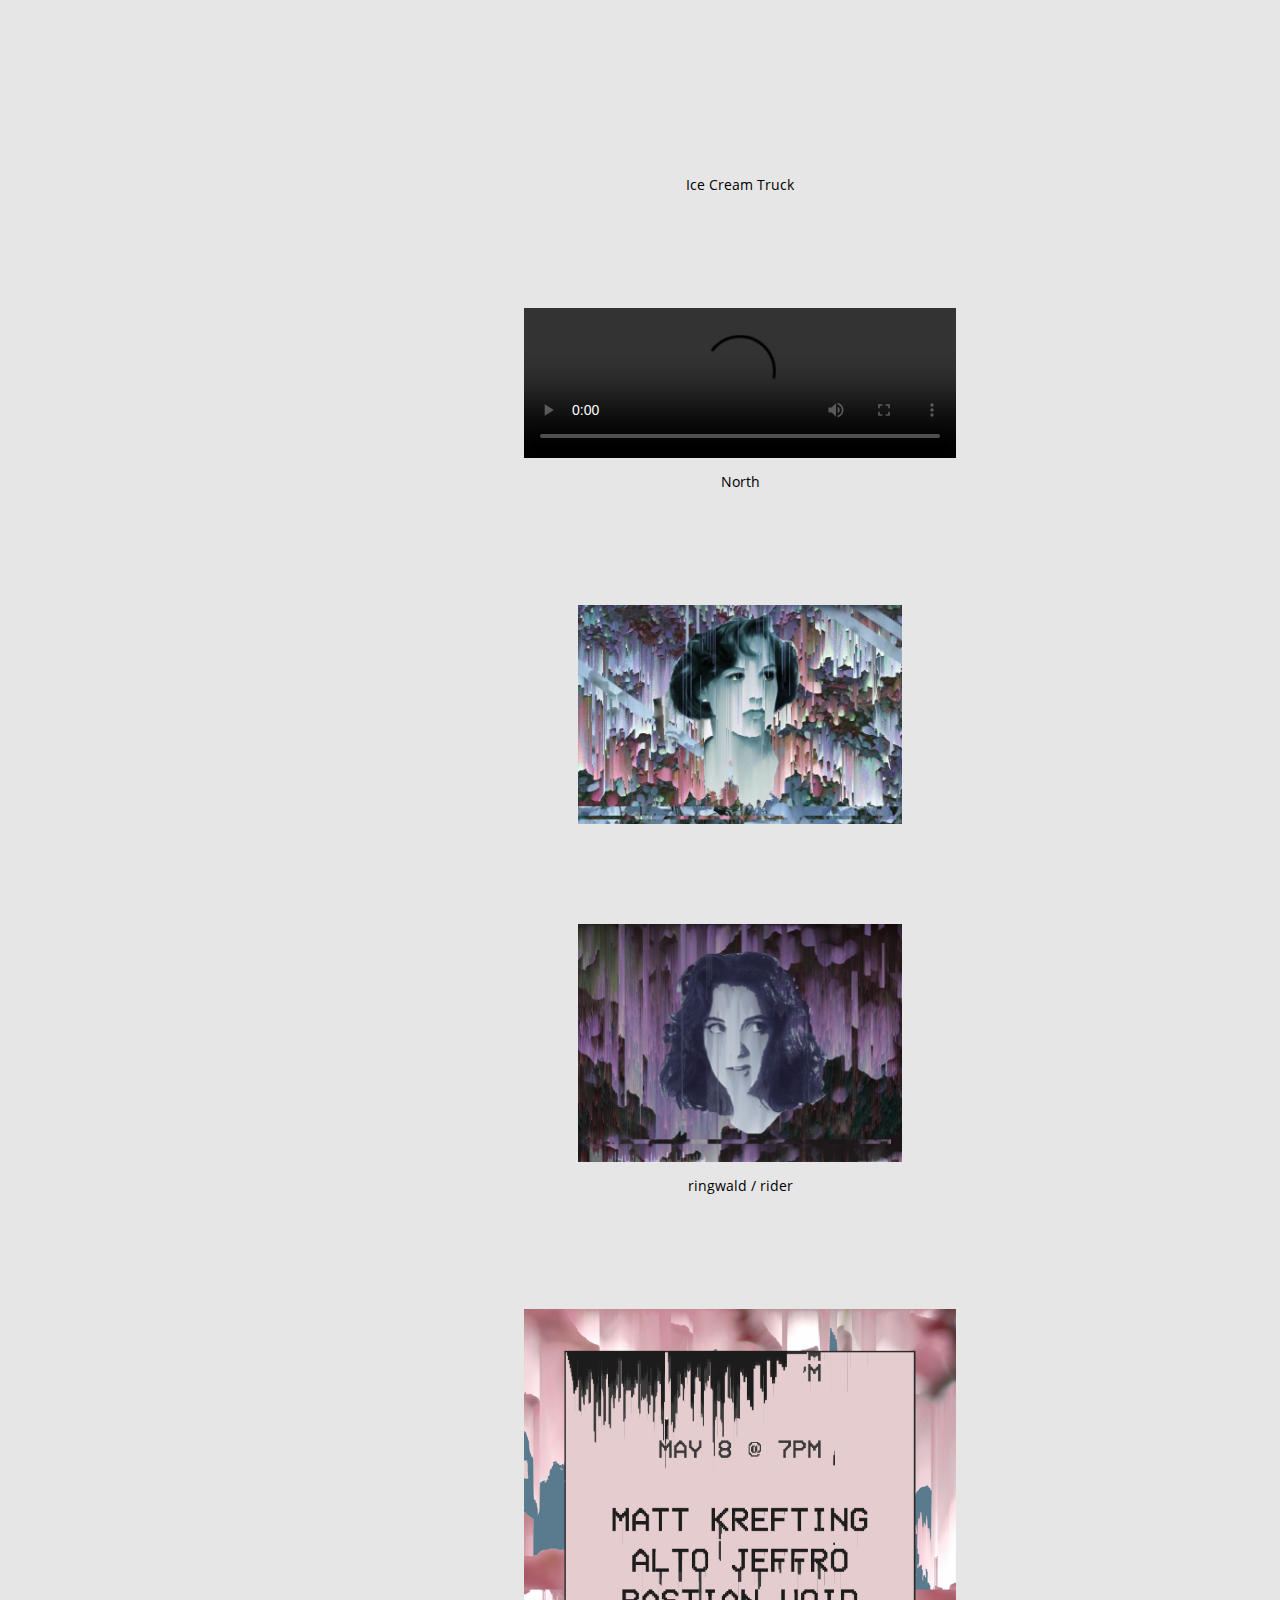
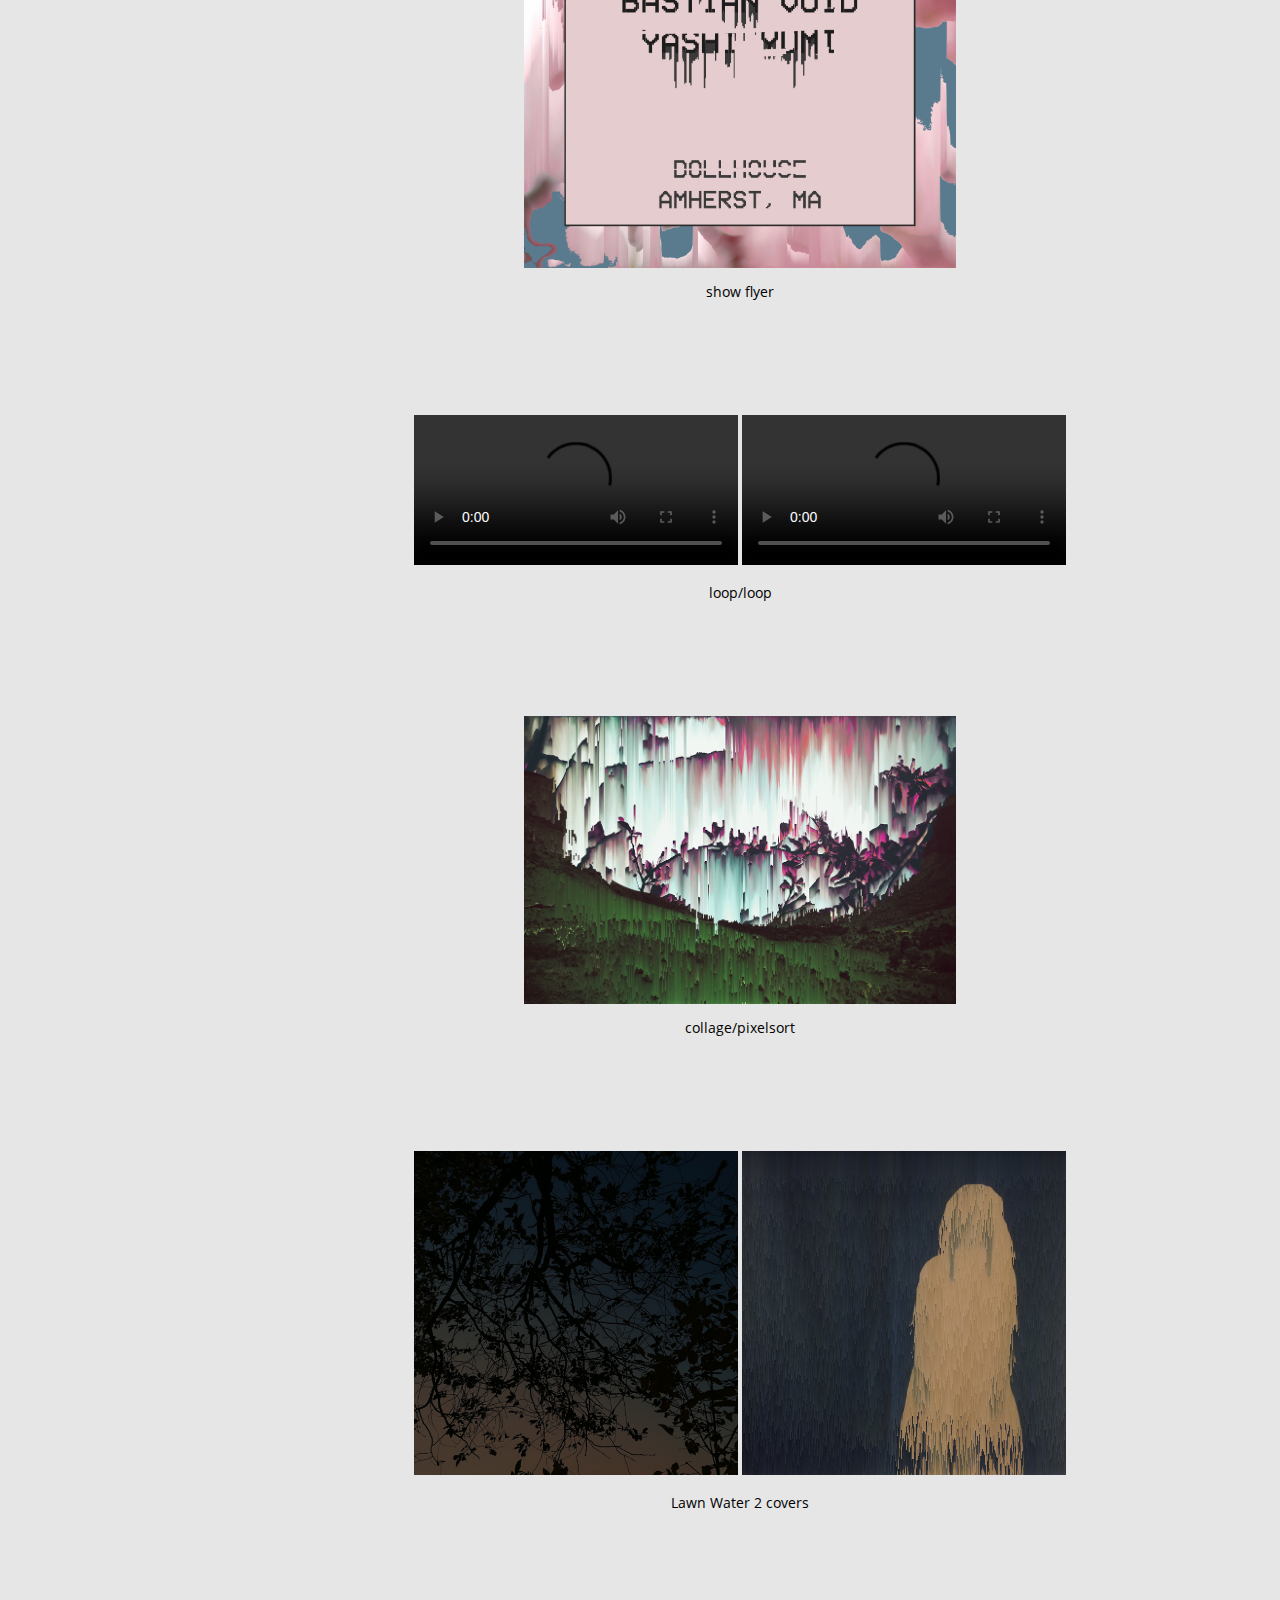
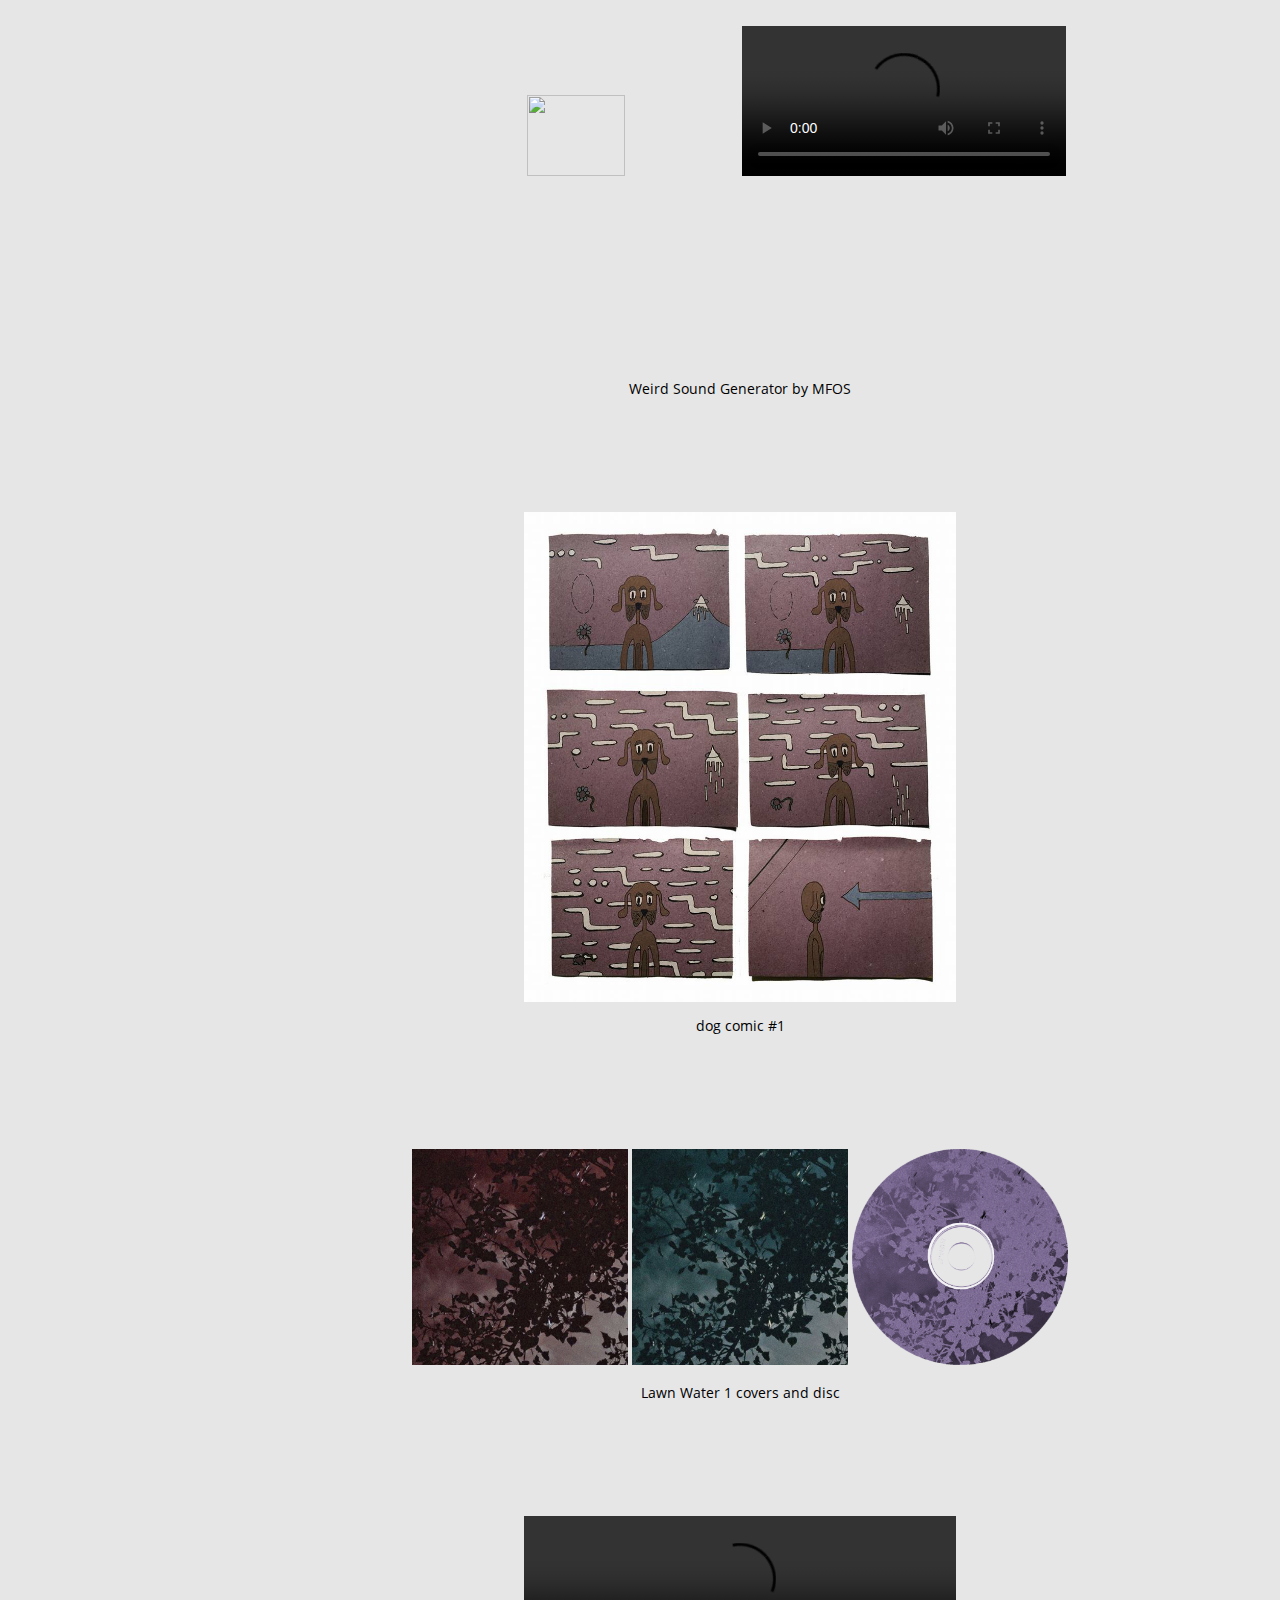
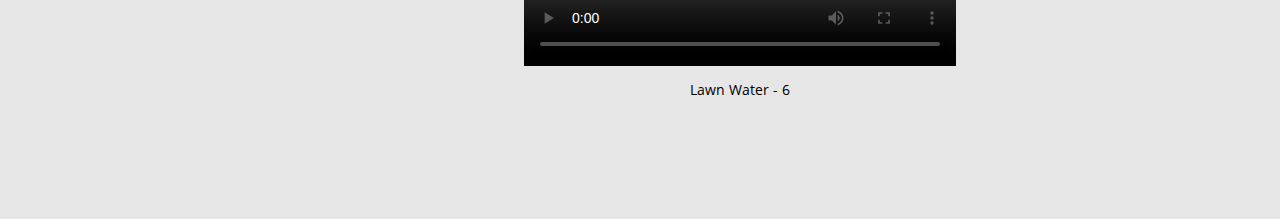
==== commit 91c015a4: "change" ====
--- a/index.html
+++ b/index.html
@@ -67,13 +67,13 @@
                 <source src="videos/adams.mp4" type="video/mp4">
                 </video>
                     
-                	<p>Guitar loop idea thing<p>
+                	<p>Guitar loop idea thing (video by Dawn Currier)<p>
 
 
                 <br><p><iframe width="560" height="315" src="https://www.youtube.com/embed/j76sx9H5Boo" frameborder="0" allowfullscreen></iframe>
                 
                     
-                	<p>Hammered Dulcimer Busking<p>
+                	<p>Hammered Dulcimer Busking (video by James McCann)<p>
                                                 
                 
                 <br><p><iframe width="560" height="315" src="https://www.youtube.com/embed/bNFXqXHmXXs" frameborder="0" allowfullscreen></iframe>
